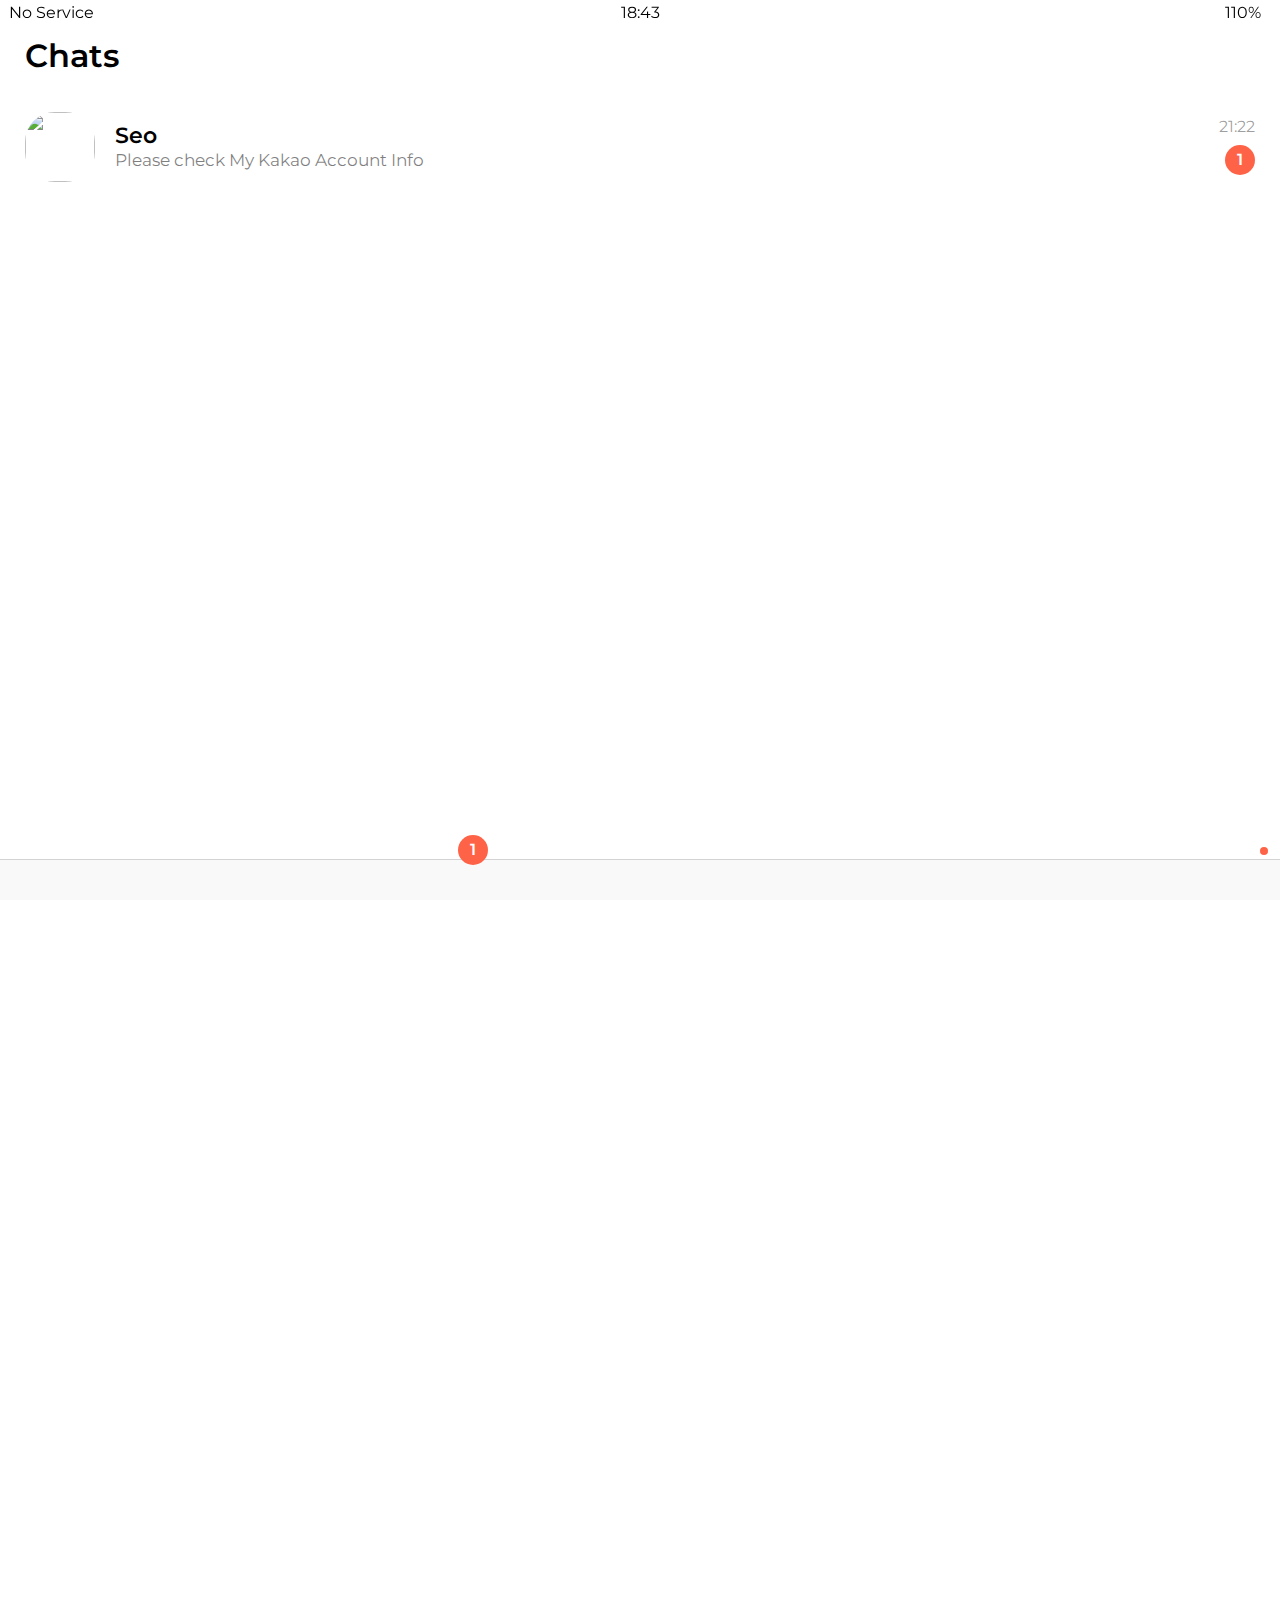
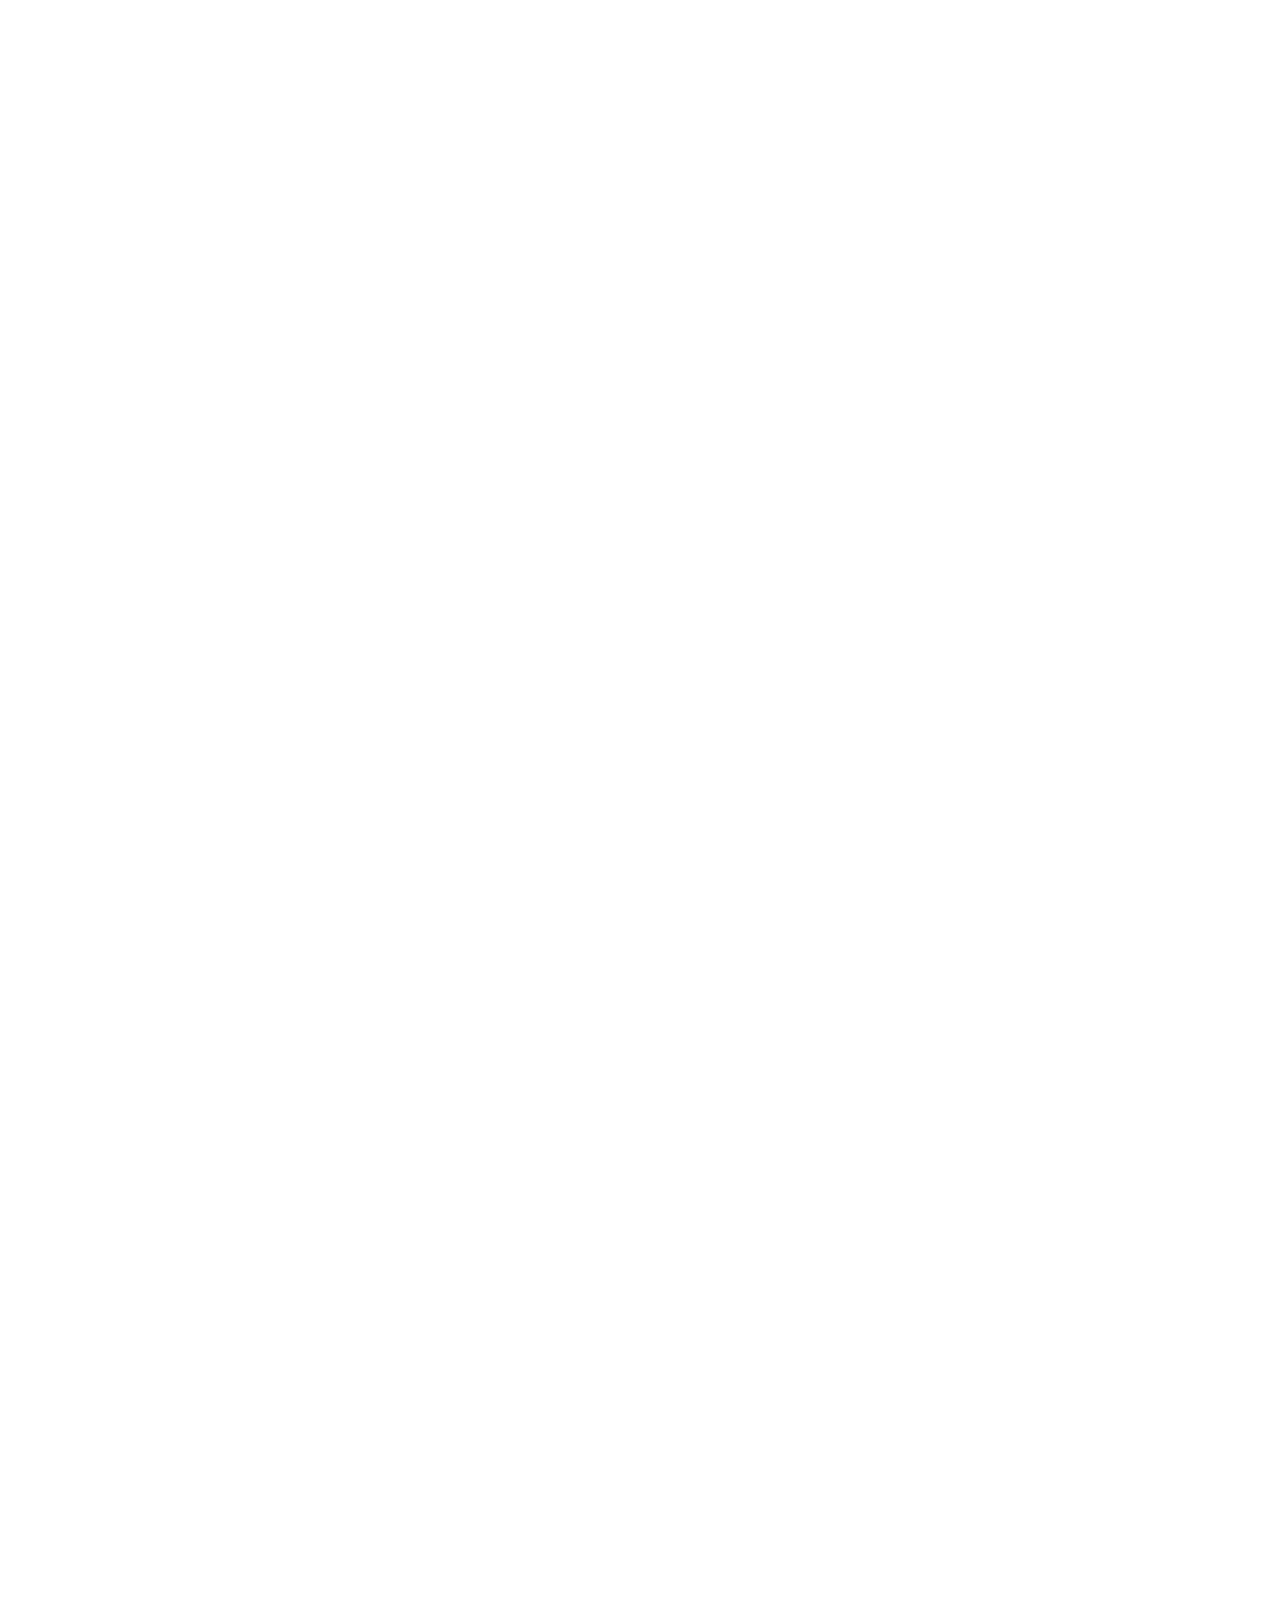
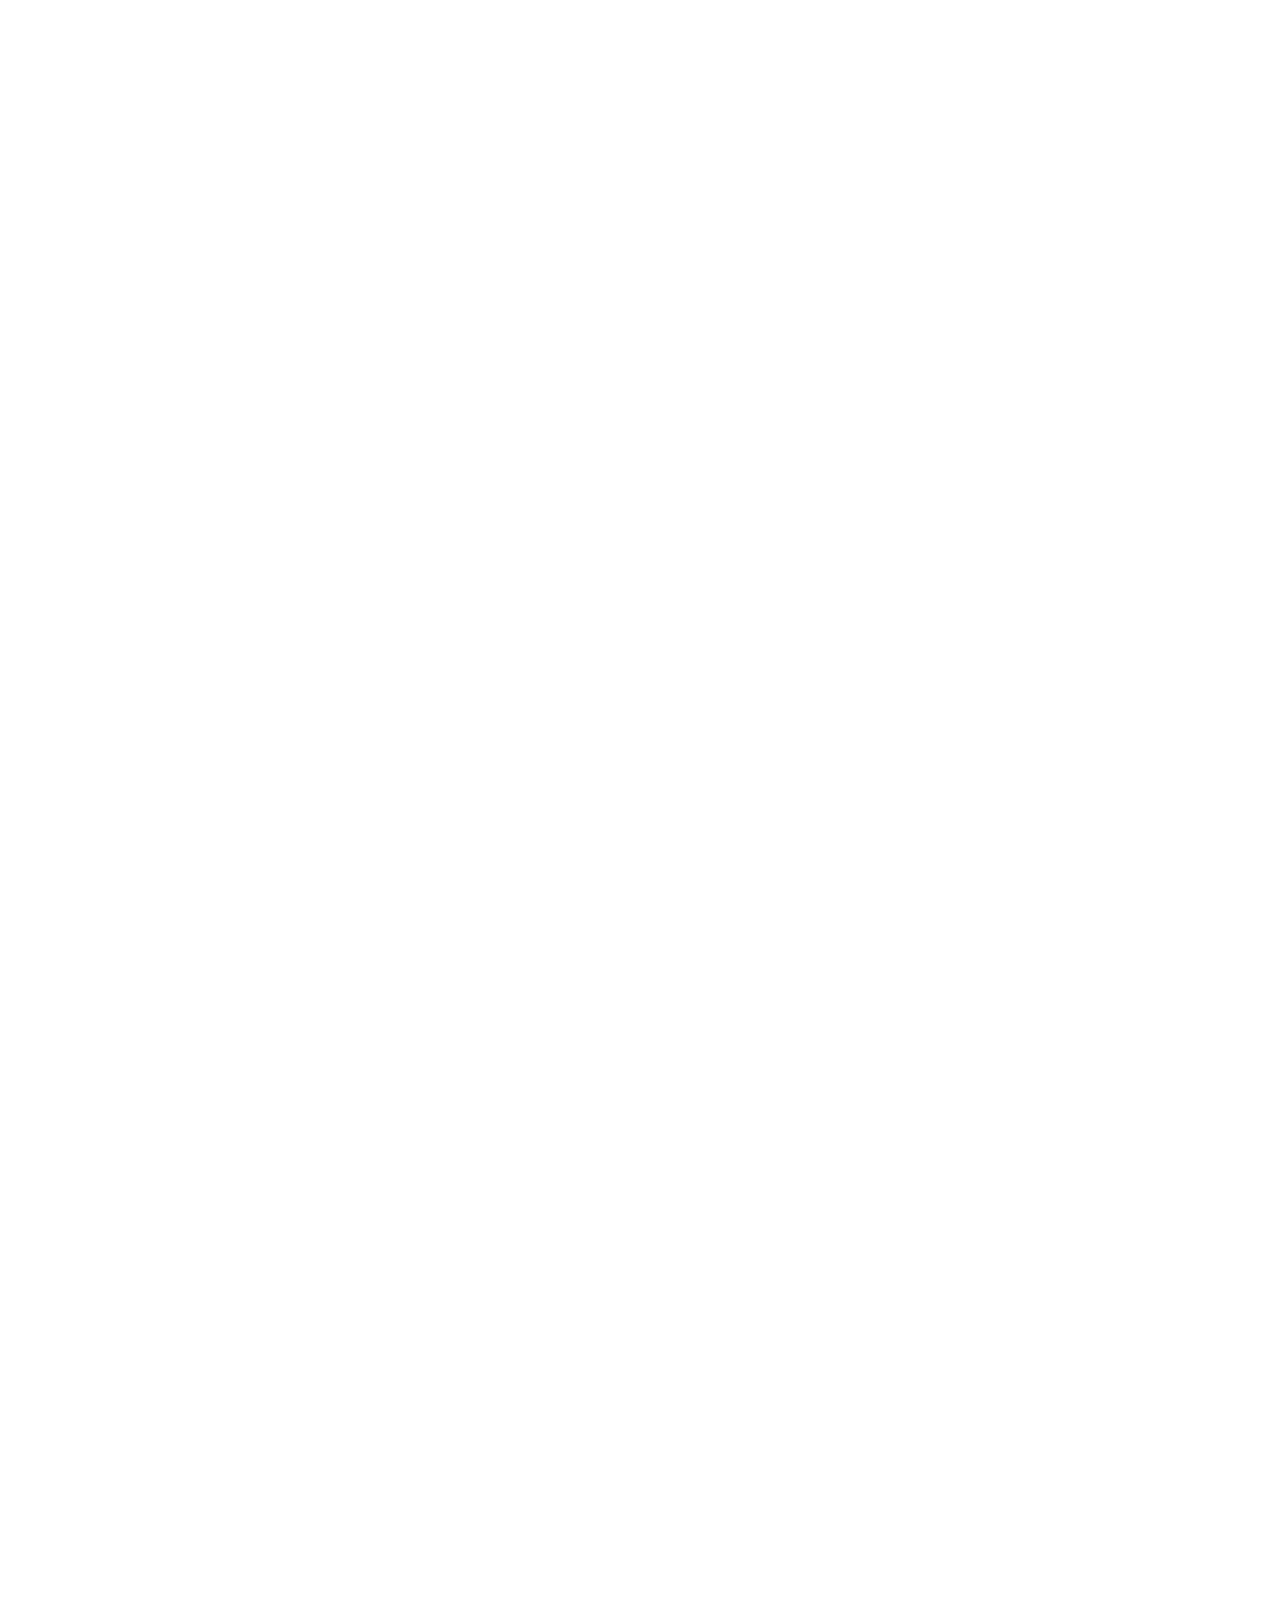
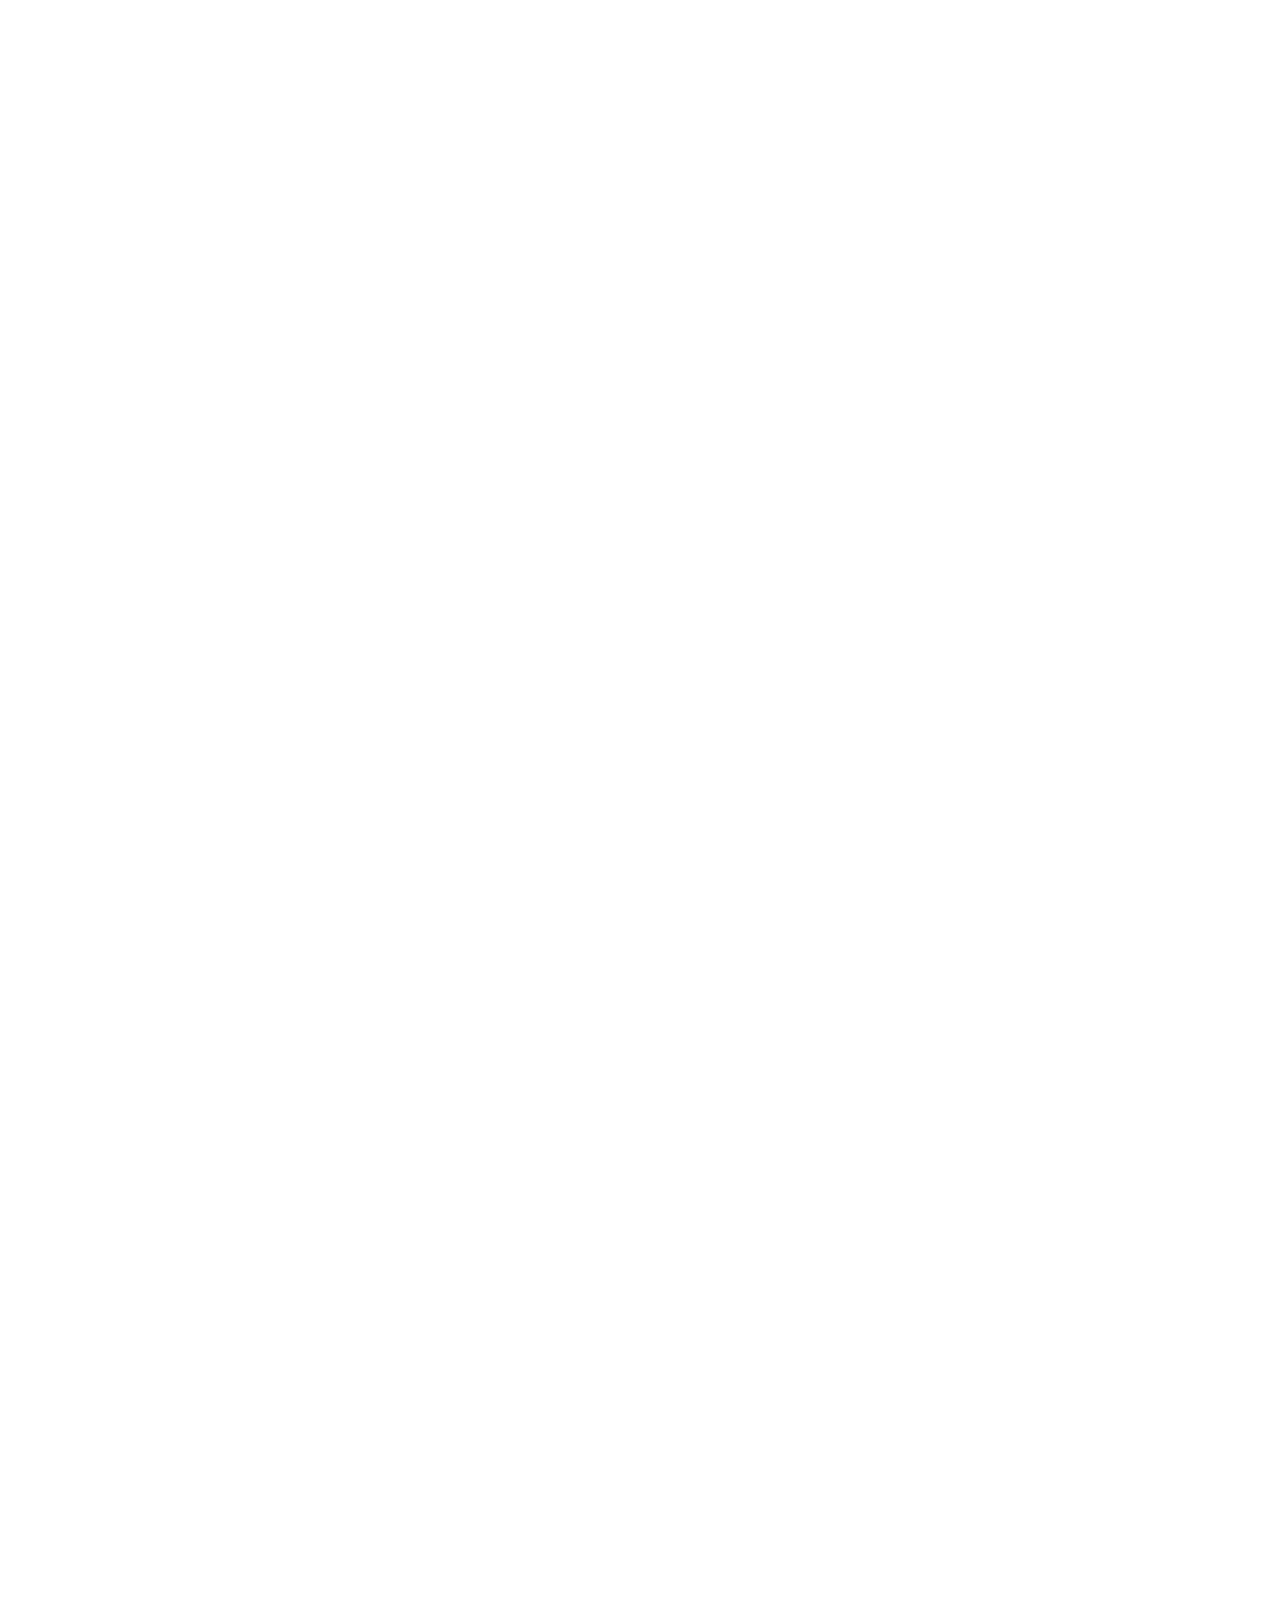
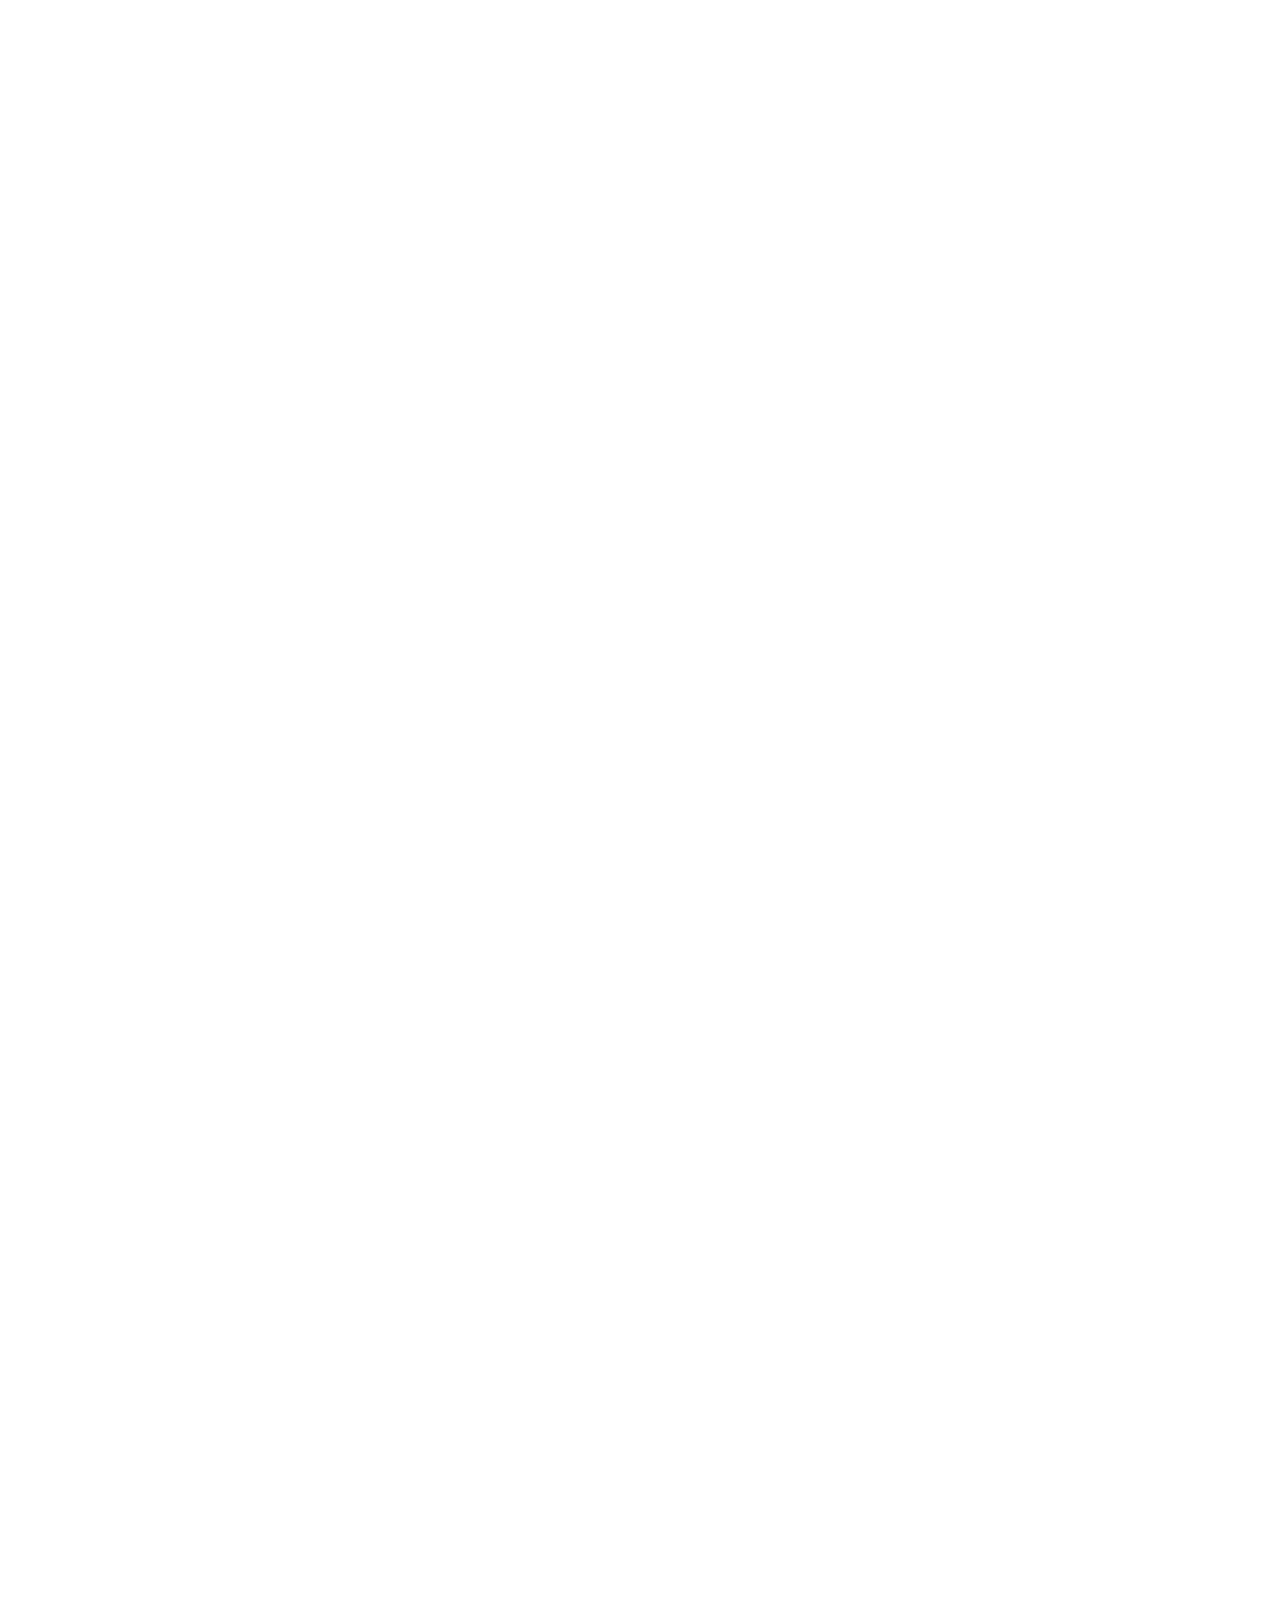
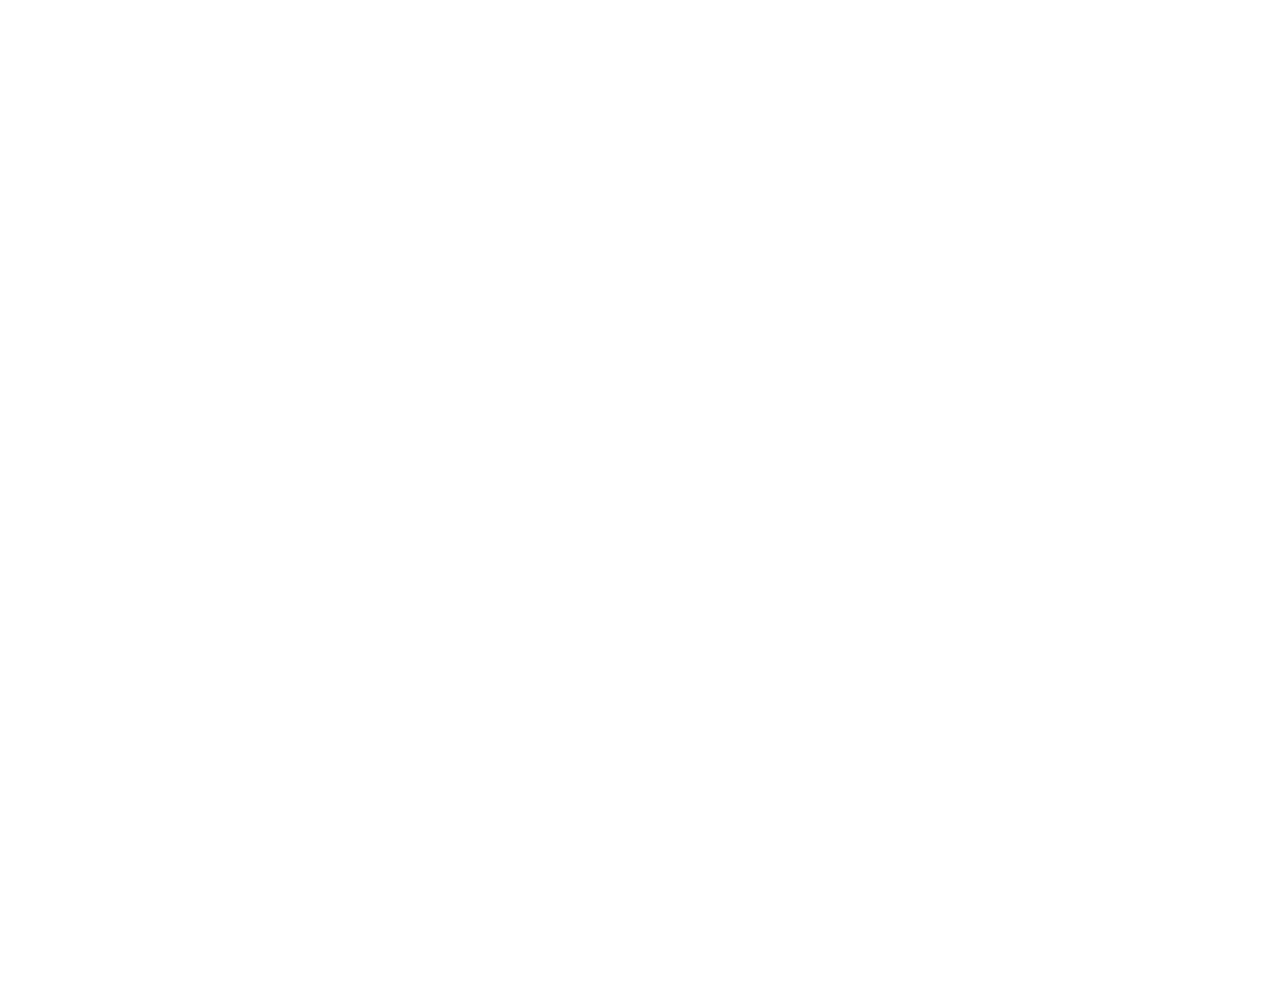
==== chats.html @ 7a630ed5 "Add chats.html" ====
<!DOCTYPE html>
<html lang="en">
  <head>
    <link rel="stylesheet" href="css/style.css" />
    <meta charset="UTF-8" />
    <meta http-equiv="X-UA-Compatible" content="IE=edge" />
    <meta name="viewport" content="width=device-width, initial-scale=1.0" />
    <title>Chats - Kakao Clone</title>
  </head>
  <body>
    <div class="status-bar">
      <div class="status-bar__column">
        <span>No Service</span>
        <!-- Wifi Icon -->
        <i class="fas fa-wifi"></i>
      </div>
      <div class="status-bar__column">
        <span>18:43</span>
      </div>
      <div class="status-bar__column">
        <span>110%</span>
        <!-- Battery Icon -->
        <i class="fas fa-battery-full"></i>
        <!-- Lightning Icon -->
        <i class="fas fa-bolt"></i>
      </div>
    </div>

    <header class="screen-header">
      <h1 class="screen-header__title">Chats</h1>
      <div class="screen-header__icons">
        <span><i class="fas fa-search fa-lg"></i></span>
        <span><i class="far fa-comment-dots fa-lg"></i></span>
        <span><i class="fas fa-music fa-lg"></i></span>
        <span><i class="fas fa-cog fa-lg"></i></span>
      </div>
    </header>

    <main class="main-screen">
      <div class="user-component">
        <div class="user-component__column">
          <img
            src="http://image.genie.co.kr/Y/IMAGE/IMG_ARTIST/042/493/664/42493664_1555391430593_1_600x600.JPG"
            class="user-component__avatar user-component__avatar"
          />
          <div class="user-component__text">
            <h4 class="user-component__title">Seo</h4>
            <h6 class="user-component__subtitle">
              Please check My Kakao Account Info
            </h6>
          </div>
        </div>
        <div class="user-component__column">
          <span class="user-component__time">21:22</span>
          <div class="badge">1</div>
        </div>
      </div>
    </main>

    <nav class="nav">
      <ul class="nav__list">
        <li class="nav__btn">
          <a class="nav__link" href="friends.html"
            ><i class="far fa-user fa-2x"></i
          ></a>
        </li>
        <li class="nav__btn">
          <a class="nav__link" href="chats.html">
            <span class="nav__notification badge">1</span>
            <i class="fas fa-comment fa-2x"></i>
          </a>
        </li>
        <li class="nav__btn">
          <a class="nav__link" href="find.html"
            ><i class="fas fa-search fa-2x"></i
          ></a>
        </li>
        <li class="nav__btn">
          <a class="nav__link" href="more.html">
            <span class="nav__notification--small"> </span>
            <i class="fas fa-ellipsis-h fa-2x"></i
          ></a>
        </li>
      </ul>
    </nav>

    <script
      src="https://kit.fontawesome.com/6478f529f2.js"
      crossorigin="anonymous"
    ></script>
  </body>
</html>
---- css/style.css ----
@import url("https://fonts.googleapis.com/css2?family=Montserrat:wght@300&display=swap");
@import "reset.css";
@import "variables.css";

/* Conponents */
@import "components/status-bar.css";
@import "components/nav-bar.css";
@import "components/screen-header.css";
@import "components/user-component.css";
@import "components/badge.css";

/* Screens */
@import "screens/login.css";
@import "screens/friends.css";

body {
  color: 2363ee;
  font-family: "Montserrat", sans-serif;
  height: 1000vh;
}

.main-screen {
  padding: 0px var(--horizontal-space);
}
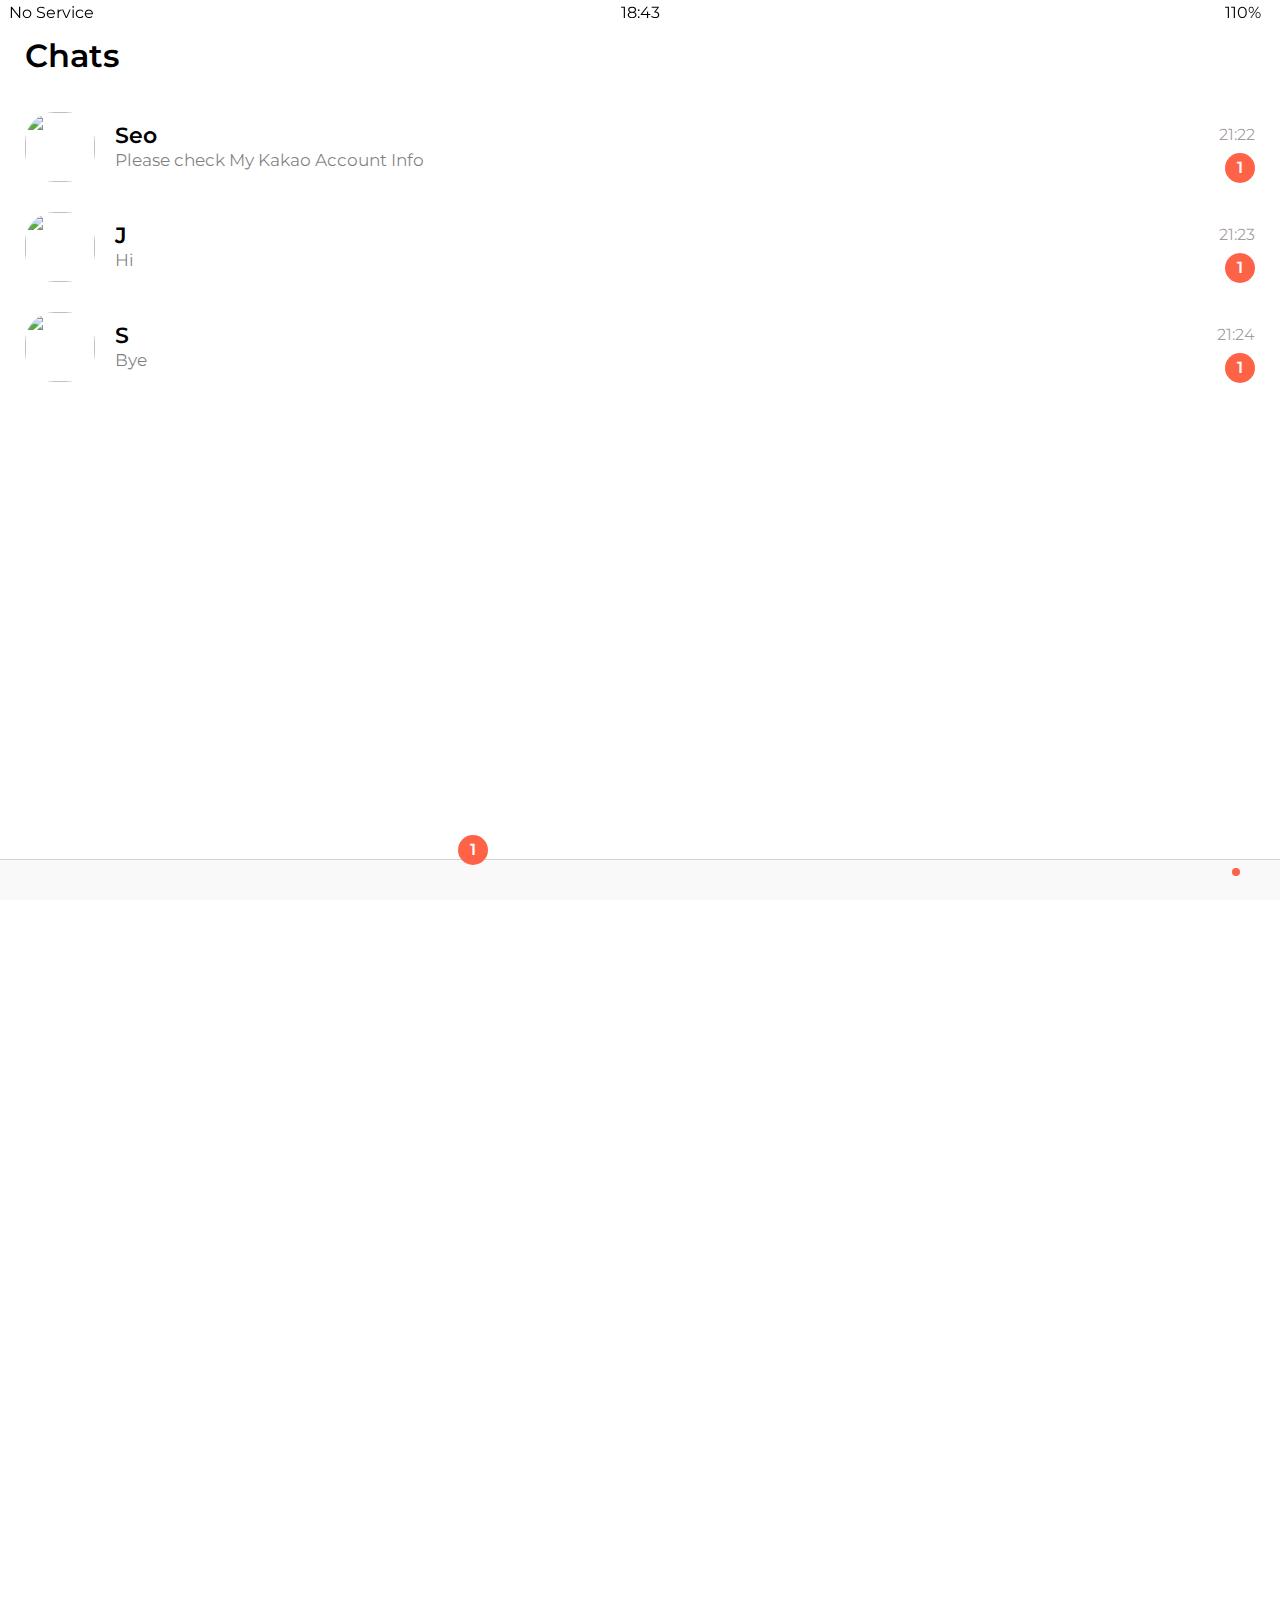
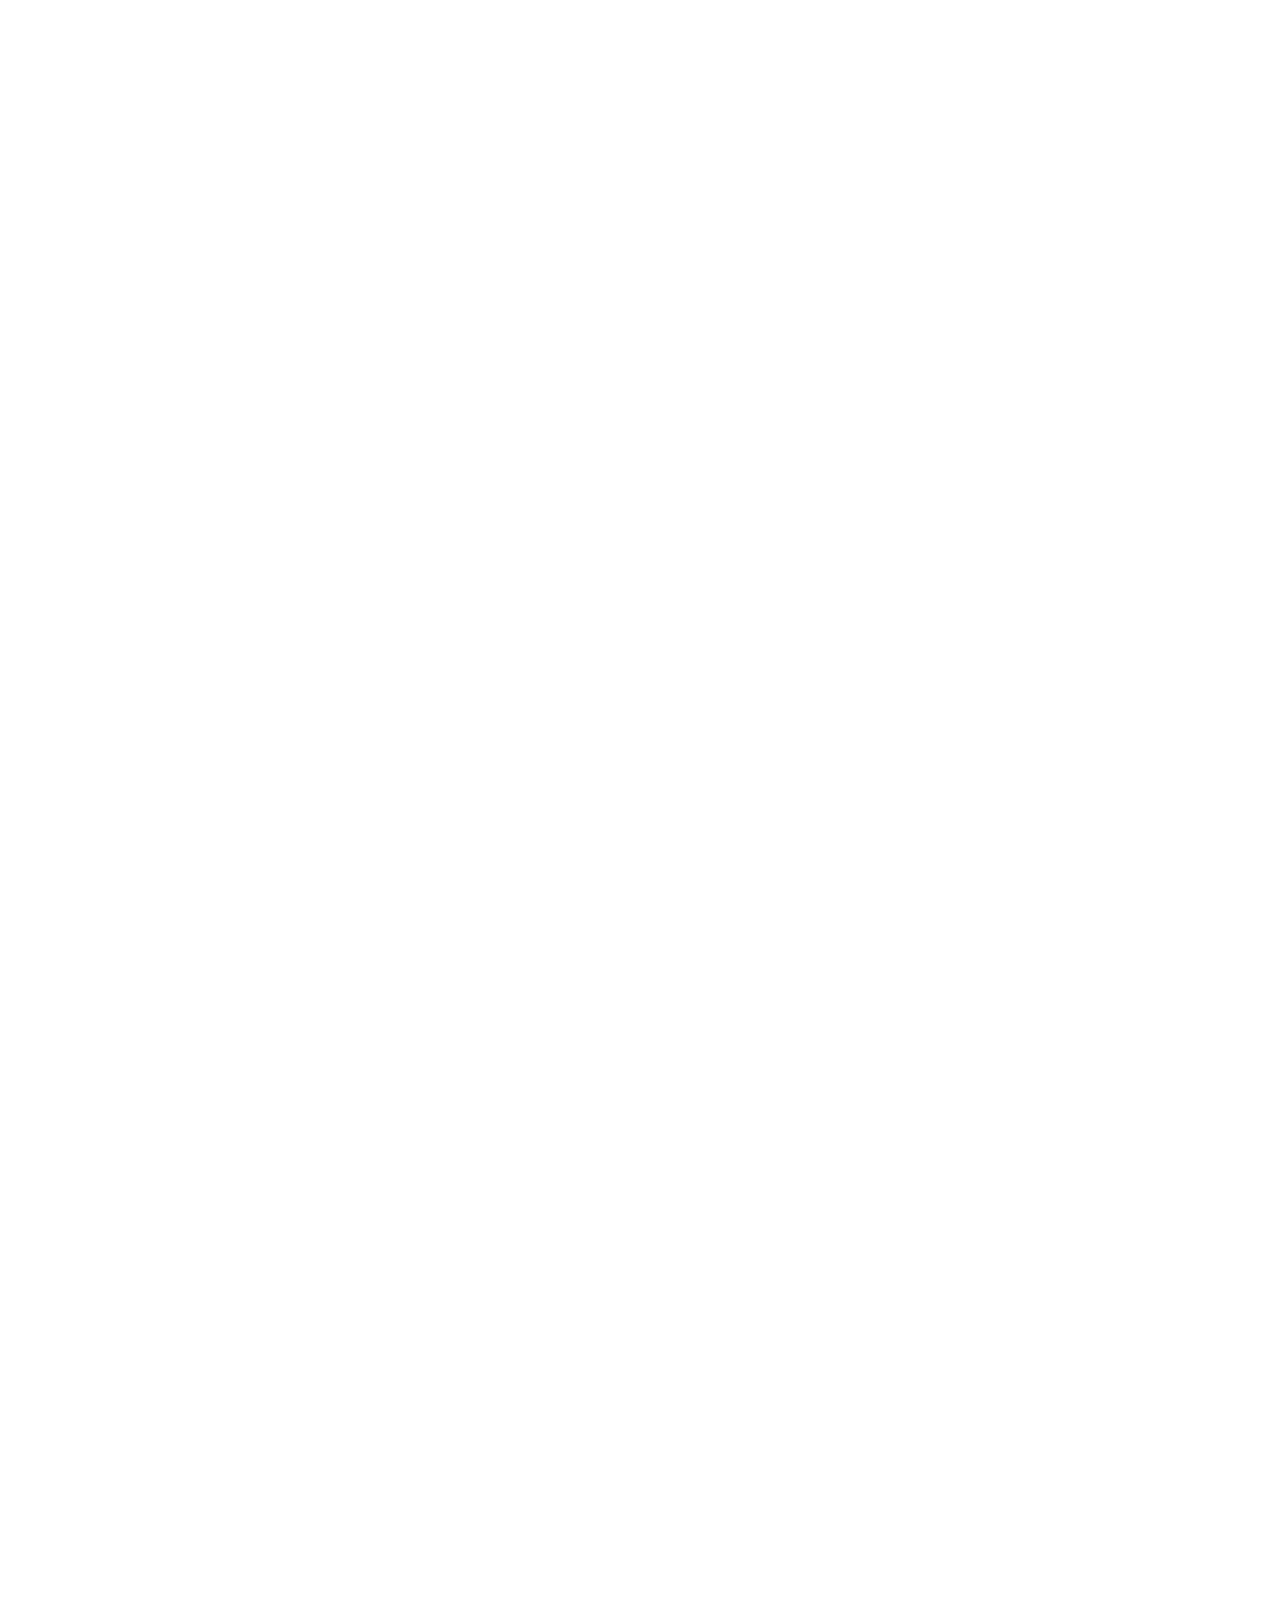
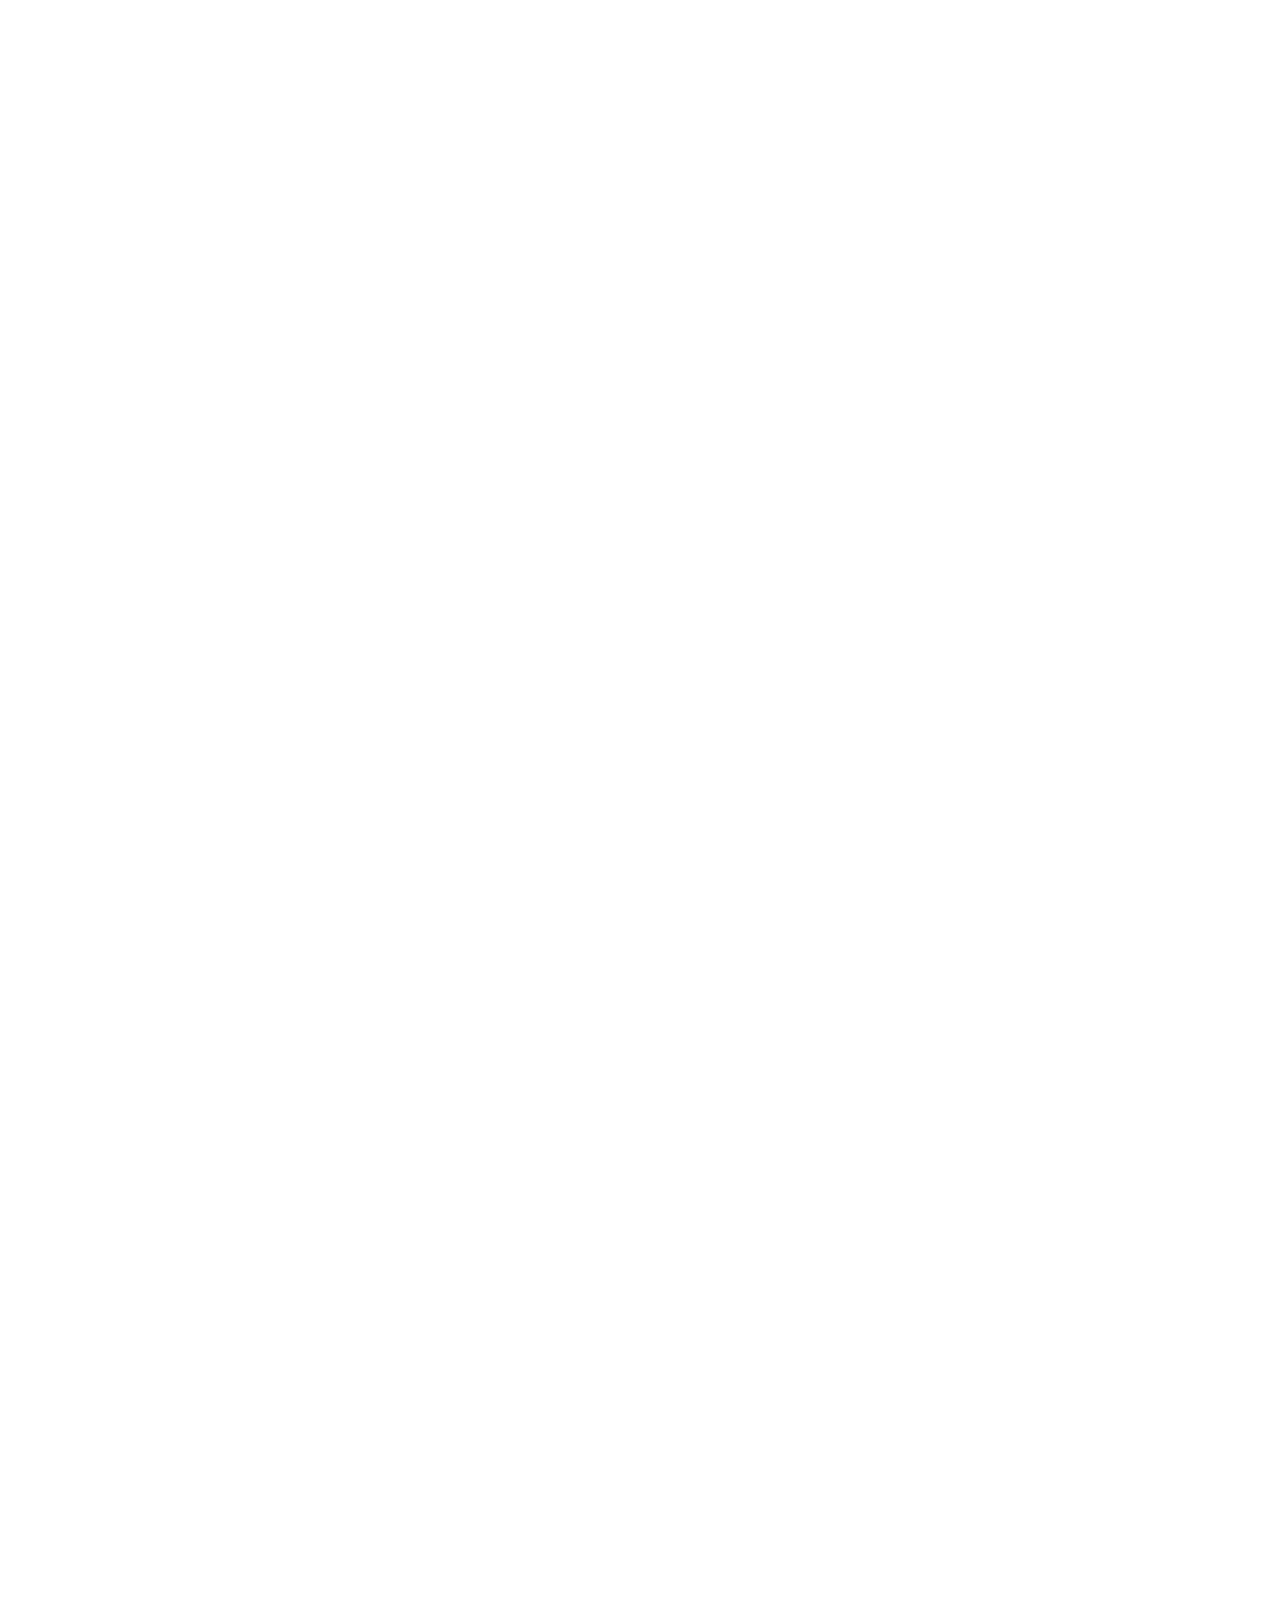
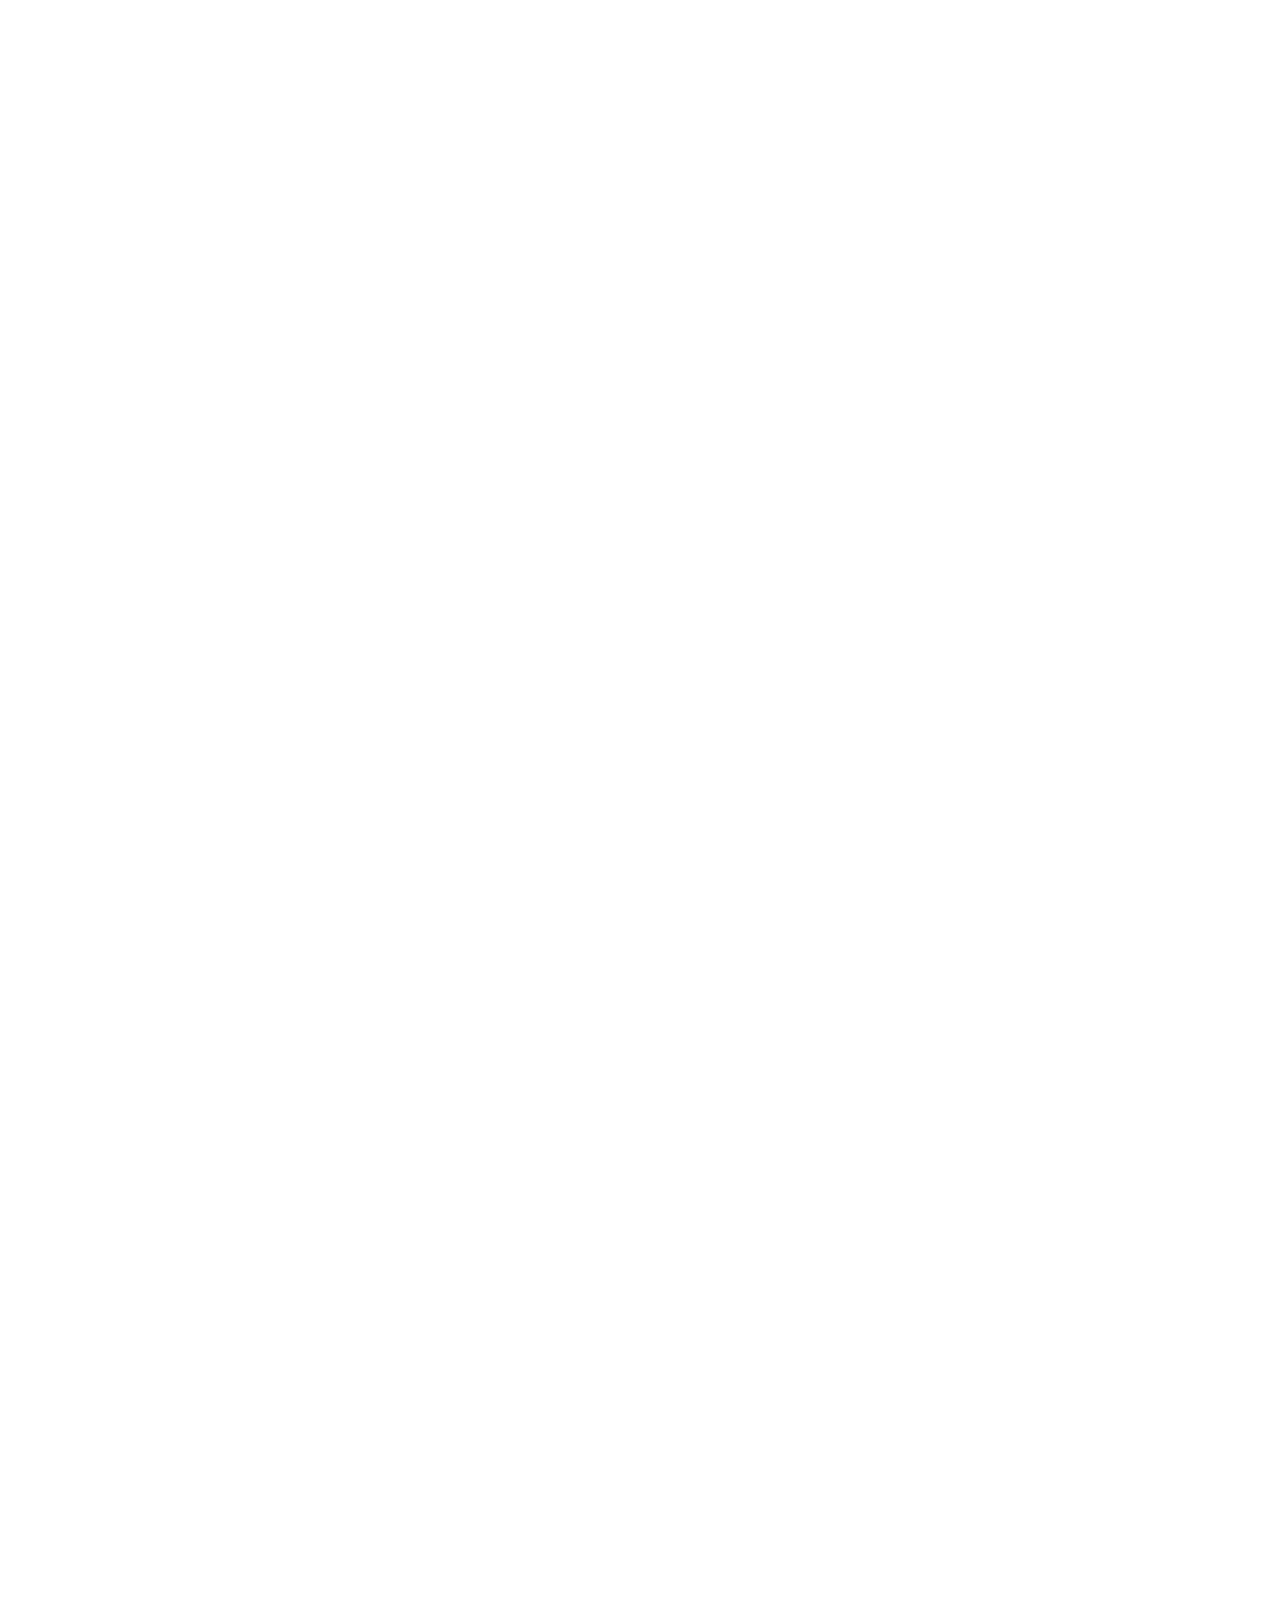
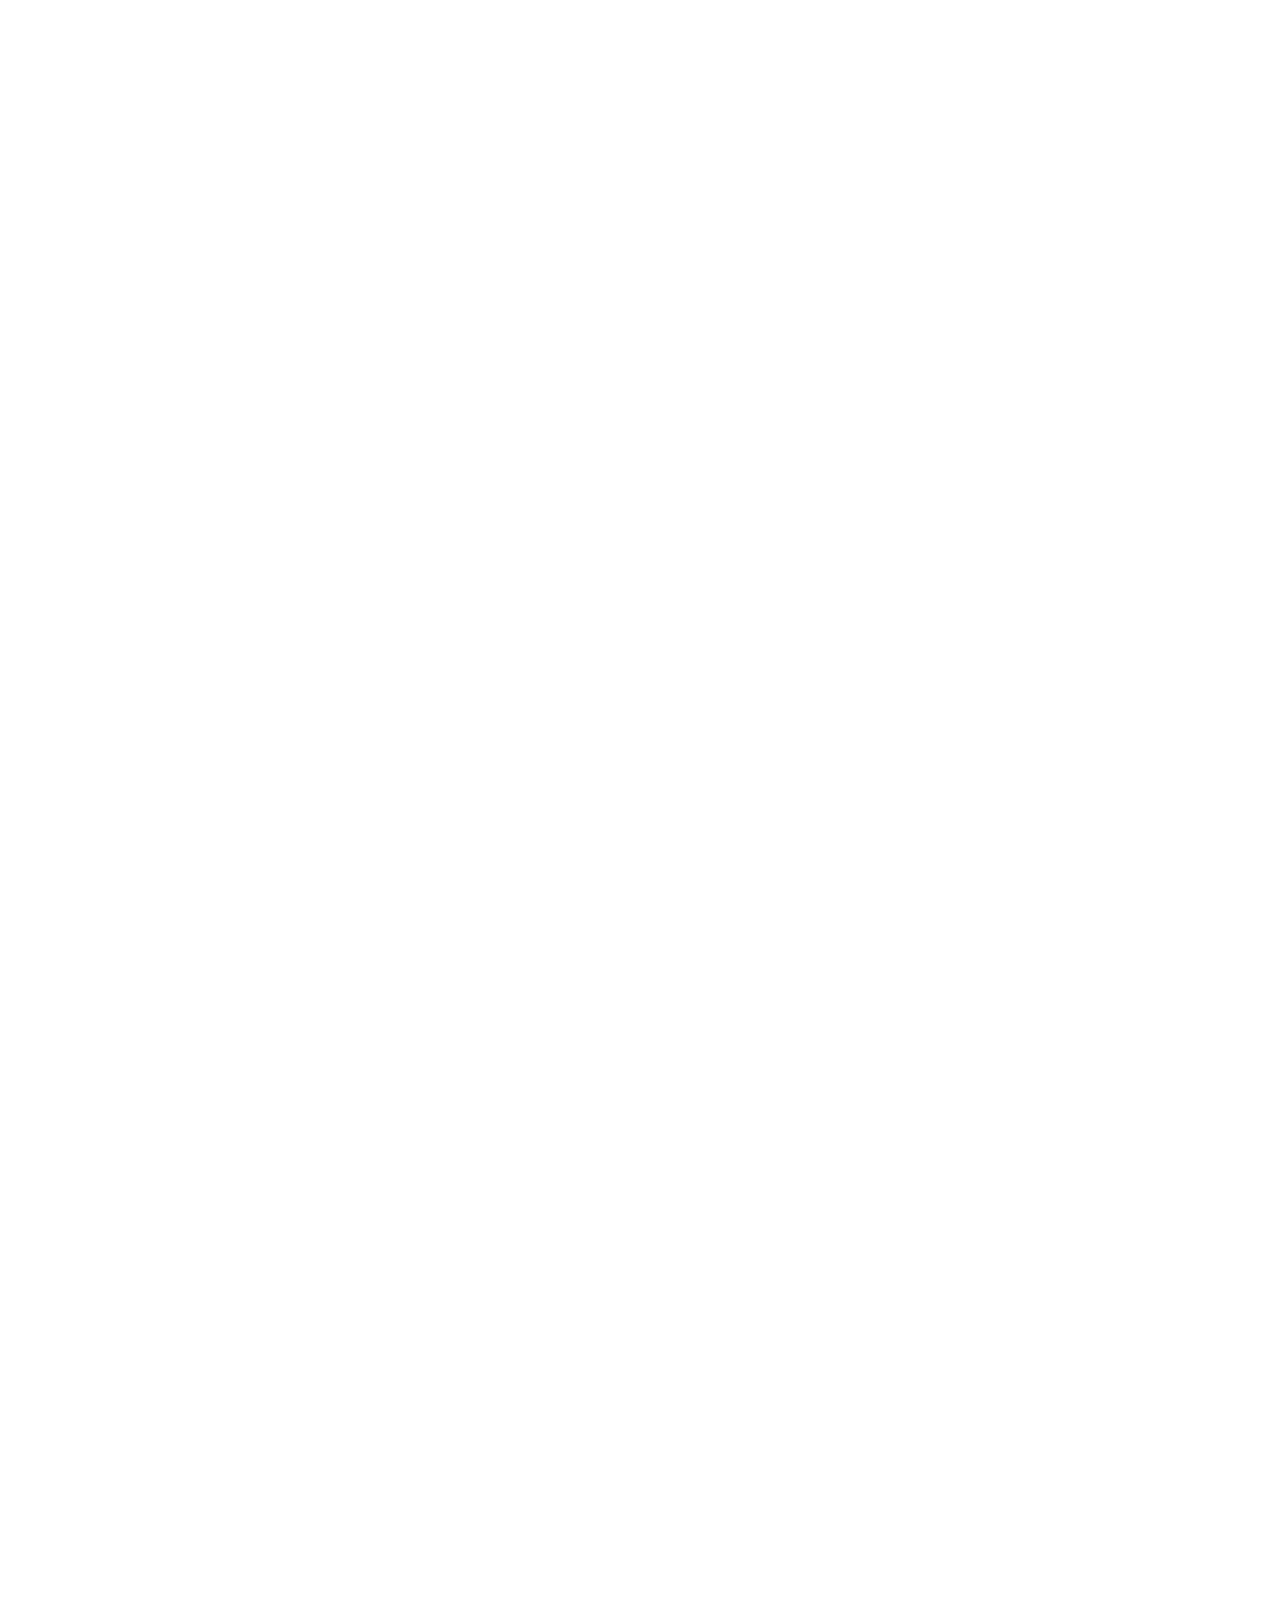
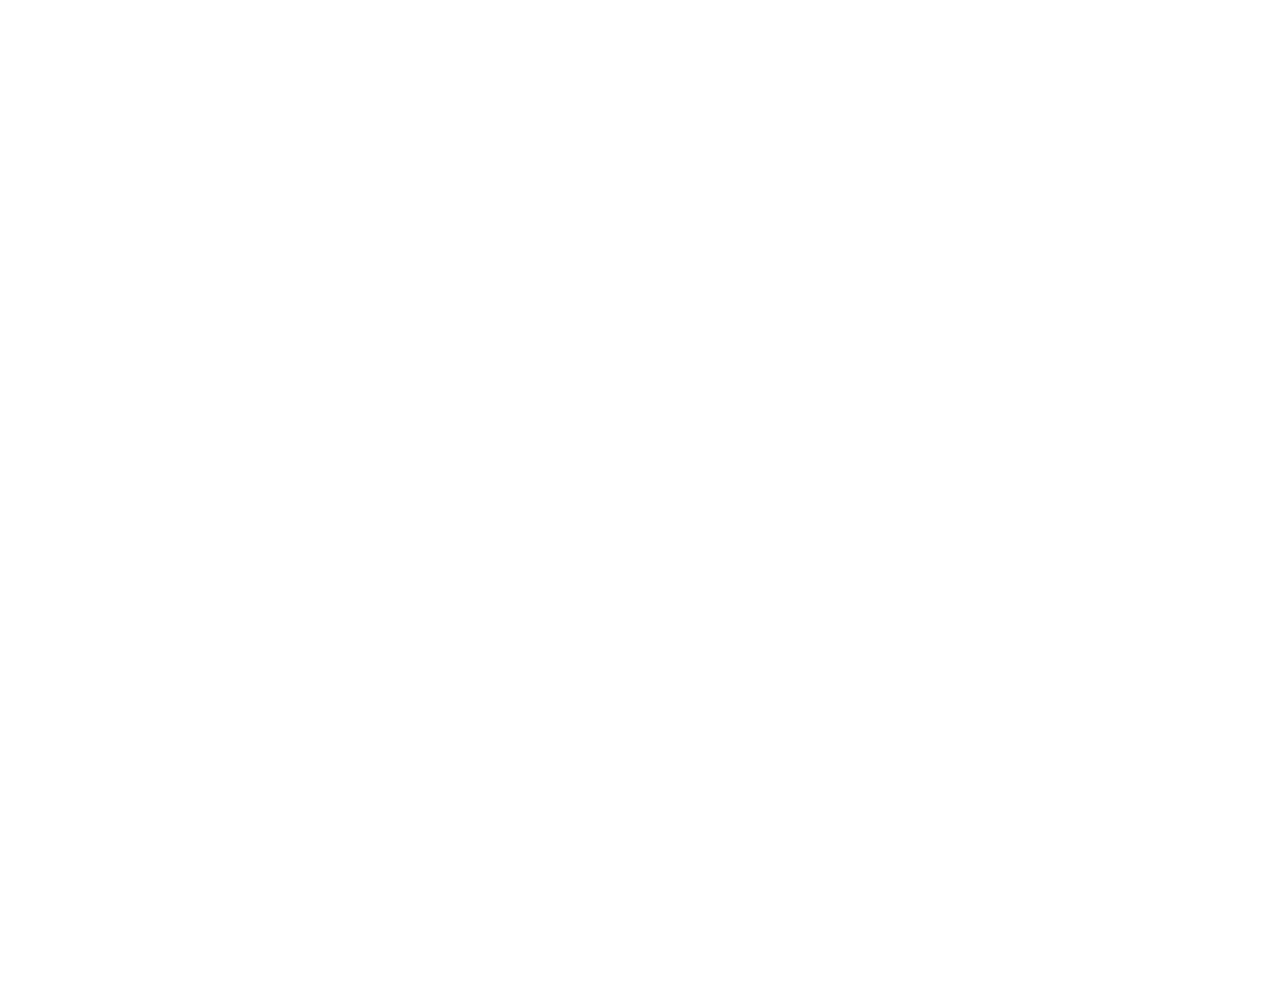
==== commit 713284cc: "Add find.html" ====
--- a/chats.html
+++ b/chats.html
@@ -11,7 +11,6 @@
     <div class="status-bar">
       <div class="status-bar__column">
         <span>No Service</span>
-        <!-- Wifi Icon -->
         <i class="fas fa-wifi"></i>
       </div>
       <div class="status-bar__column">
@@ -19,9 +18,7 @@
       </div>
       <div class="status-bar__column">
         <span>110%</span>
-        <!-- Battery Icon -->
         <i class="fas fa-battery-full"></i>
-        <!-- Lightning Icon -->
         <i class="fas fa-bolt"></i>
       </div>
     </div>
@@ -55,6 +52,40 @@
           <div class="badge">1</div>
         </div>
       </div>
+
+      <div class="user-component">
+        <div class="user-component__column">
+          <img
+            src="http://image.genie.co.kr/Y/IMAGE/IMG_ARTIST/042/493/664/42493664_1555391430593_1_600x600.JPG"
+            class="user-component__avatar user-component__avatar"
+          />
+          <div class="user-component__text">
+            <h4 class="user-component__title">J</h4>
+            <h6 class="user-component__subtitle">Hi</h6>
+          </div>
+        </div>
+        <div class="user-component__column">
+          <span class="user-component__time">21:23</span>
+          <div class="badge">1</div>
+        </div>
+      </div>
+
+      <div class="user-component">
+        <div class="user-component__column">
+          <img
+            src="http://image.genie.co.kr/Y/IMAGE/IMG_ARTIST/042/493/664/42493664_1555391430593_1_600x600.JPG"
+            class="user-component__avatar user-component__avatar"
+          />
+          <div class="user-component__text">
+            <h4 class="user-component__title">S</h4>
+            <h6 class="user-component__subtitle">Bye</h6>
+          </div>
+        </div>
+        <div class="user-component__column">
+          <span class="user-component__time">21:24</span>
+          <div class="badge">1</div>
+        </div>
+      </div>
     </main>
 
     <nav class="nav">
@@ -77,9 +108,9 @@
         </li>
         <li class="nav__btn">
           <a class="nav__link" href="more.html">
-            <span class="nav__notification--small"> </span>
-            <i class="fas fa-ellipsis-h fa-2x"></i
-          ></a>
+            <i class="fas fa-ellipsis-h fa-2x"></i>
+            <span class="point"> </span>
+          </a>
         </li>
       </ul>
     </nav>
--- a/css/style.css
+++ b/css/style.css
@@ -8,10 +8,12 @@
 @import "components/screen-header.css";
 @import "components/user-component.css";
 @import "components/badge.css";
+@import "components/point.css";
 
 /* Screens */
 @import "screens/login.css";
 @import "screens/friends.css";
+@import "screens/find.css";
 
 body {
   color: 2363ee;
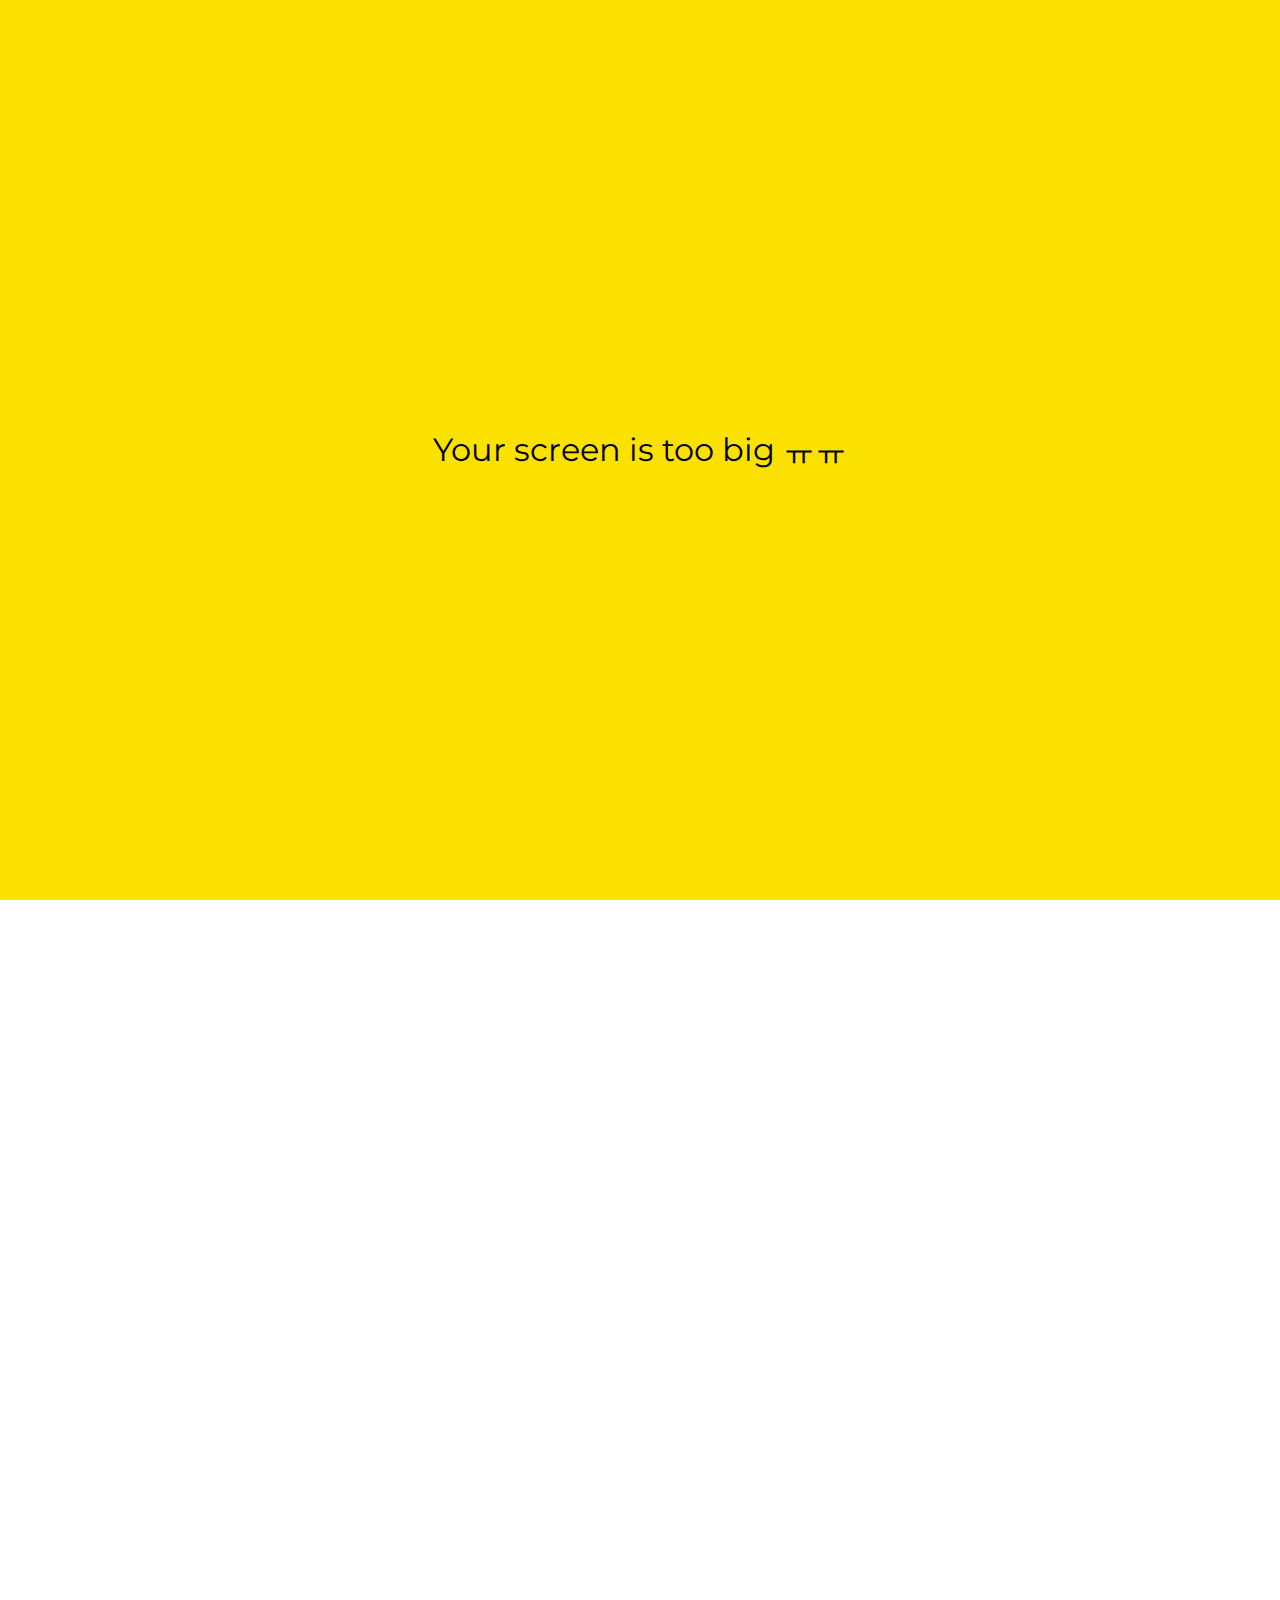
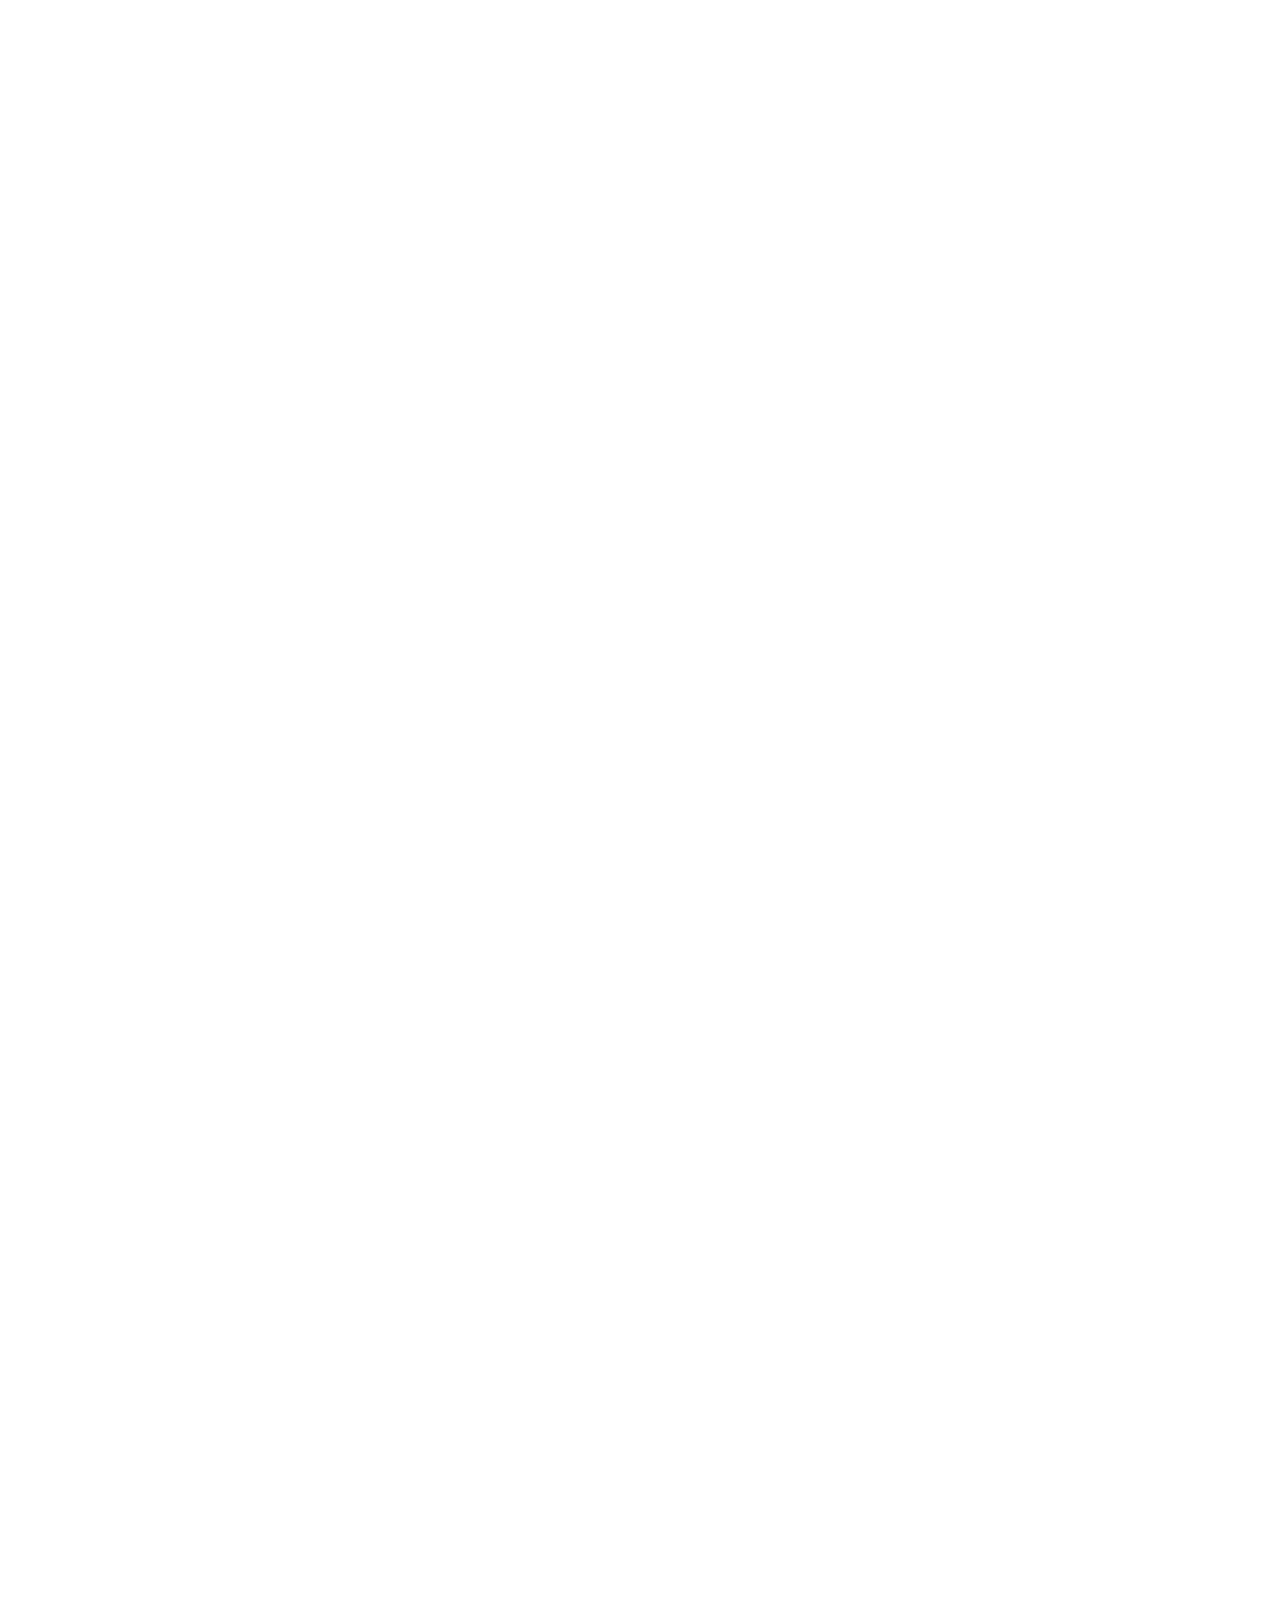
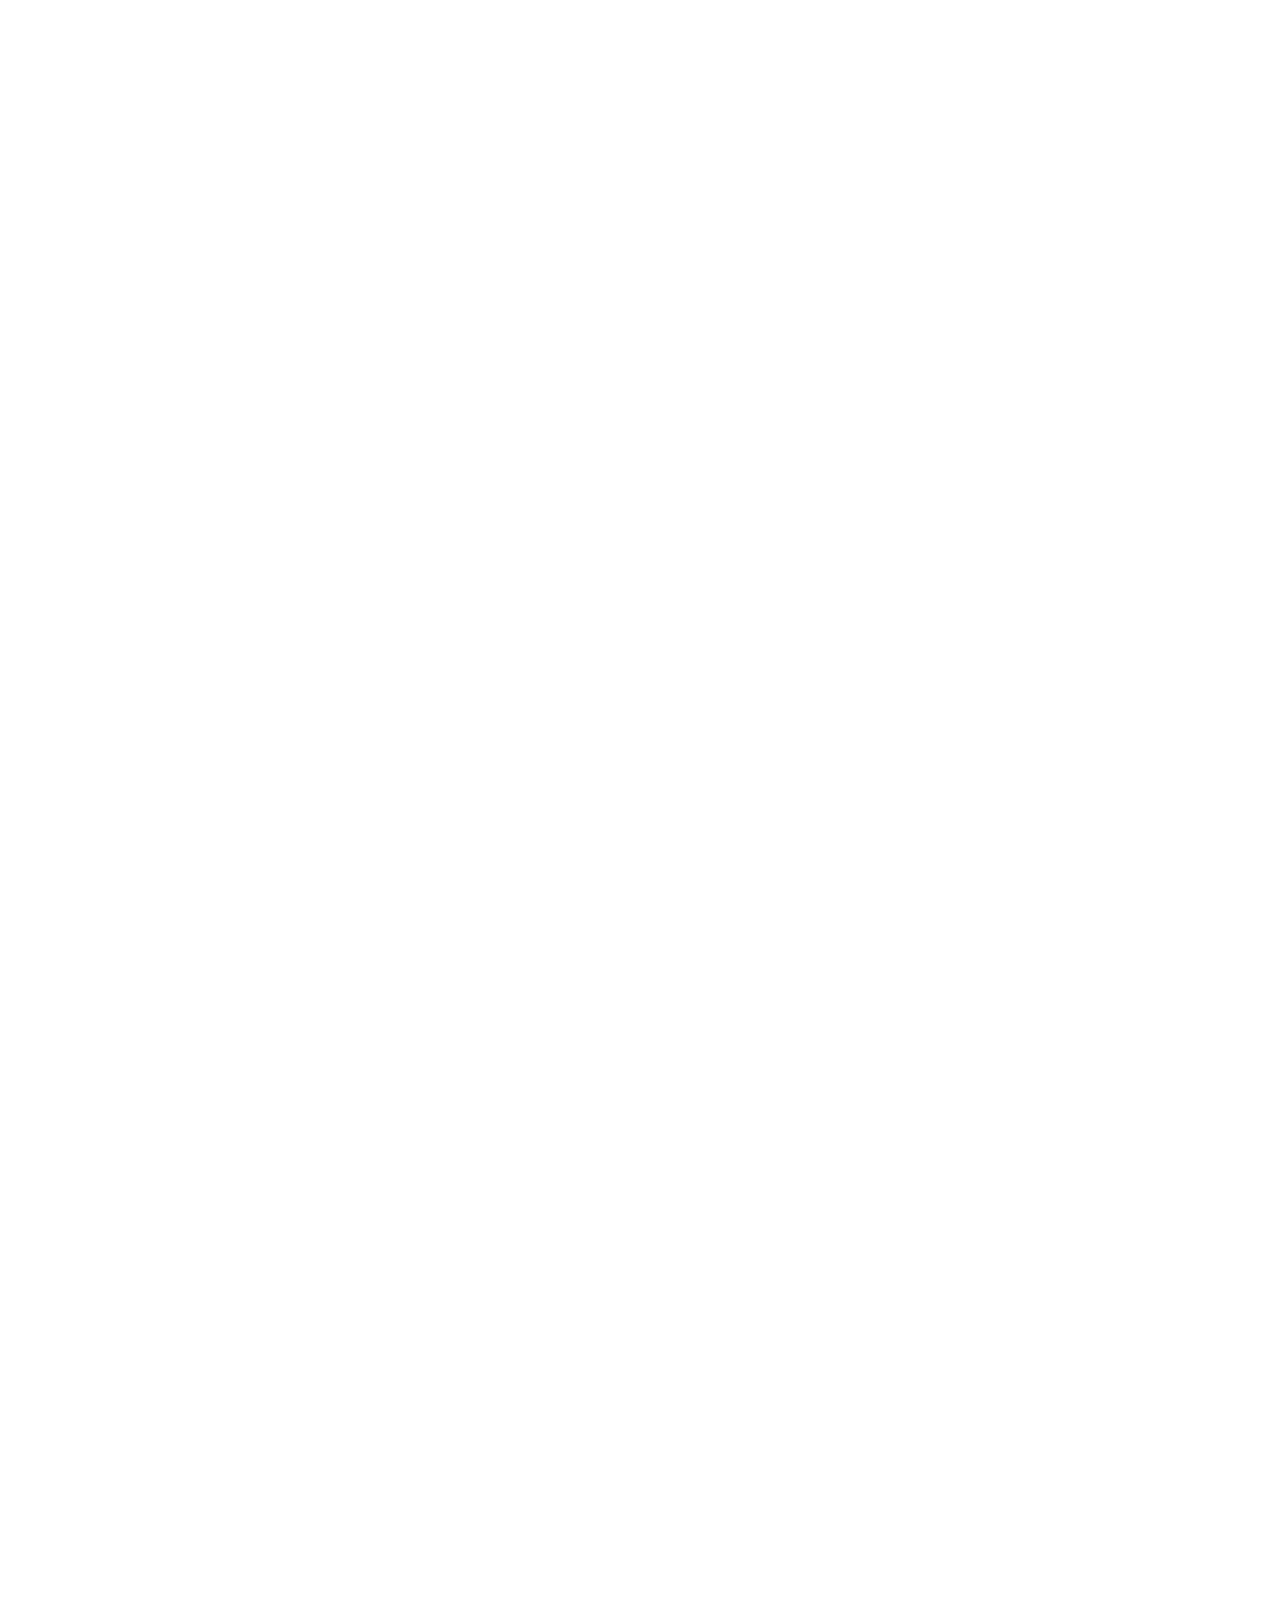
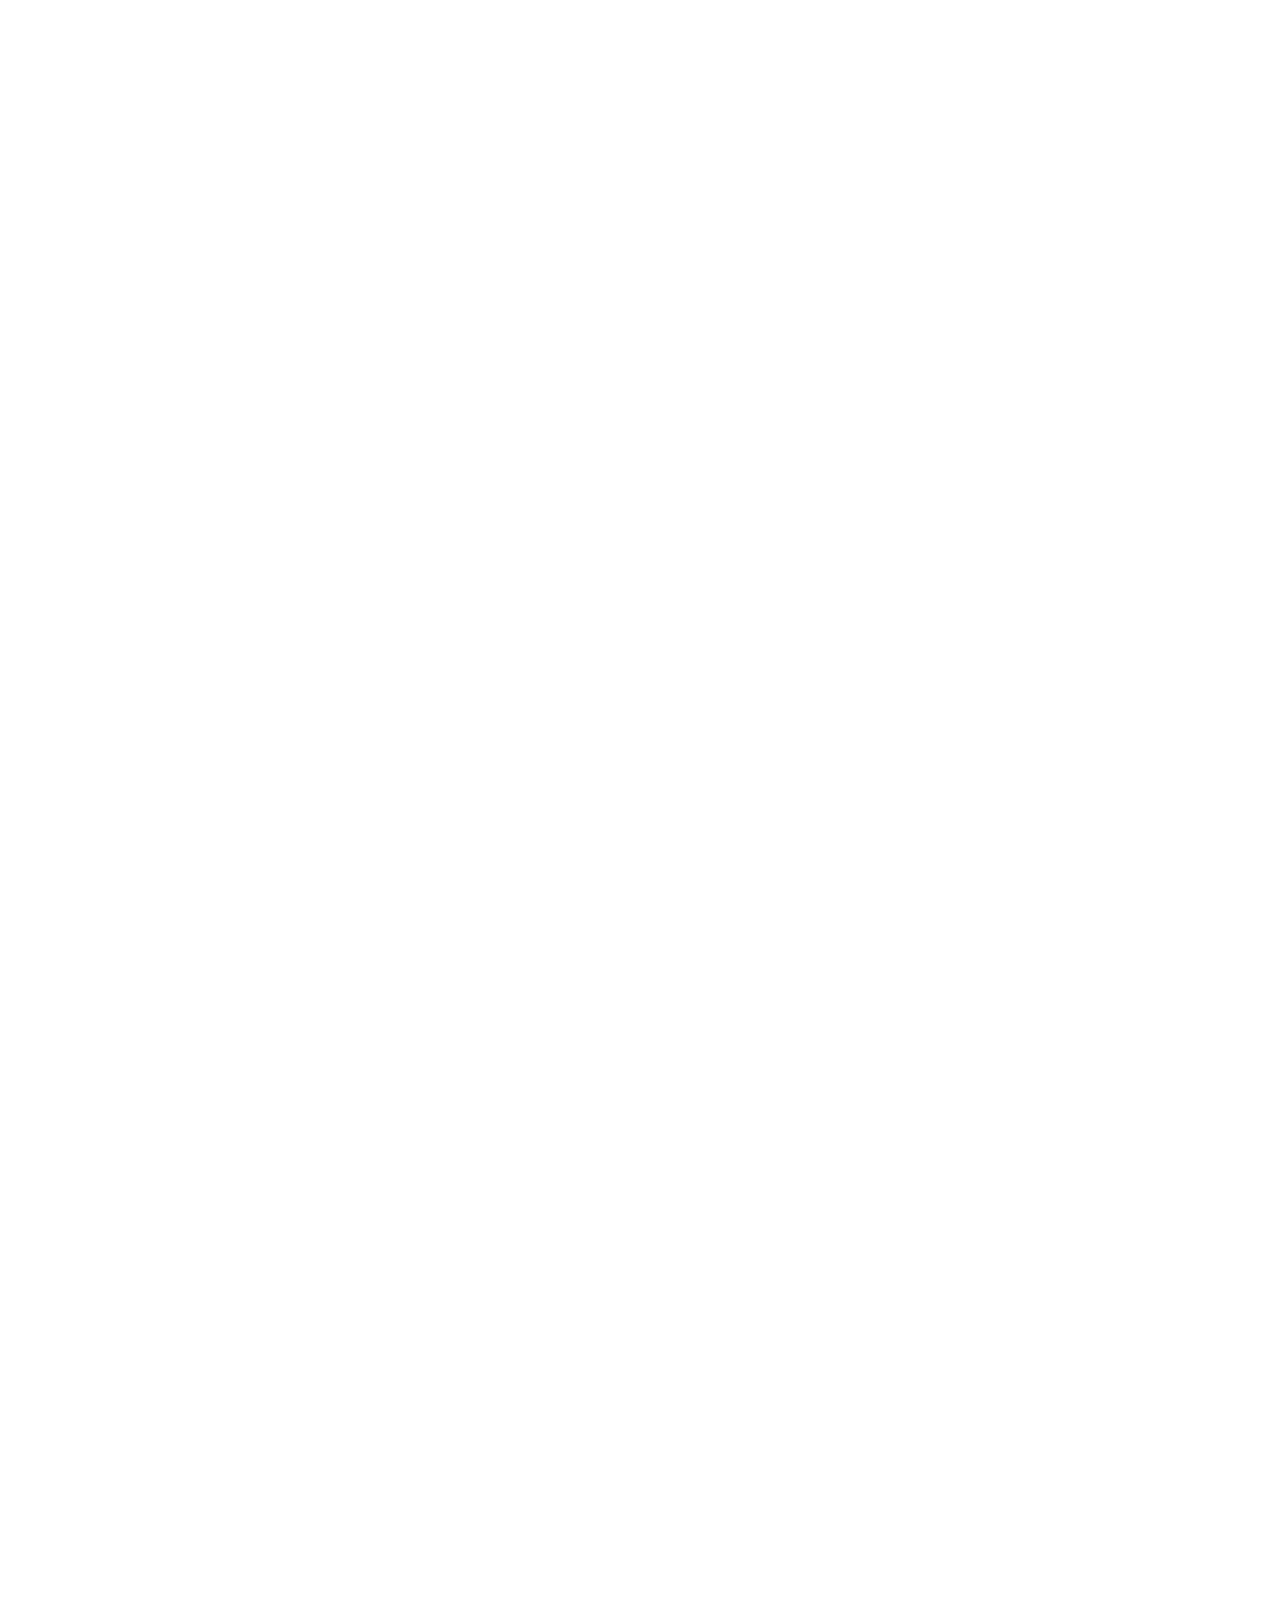
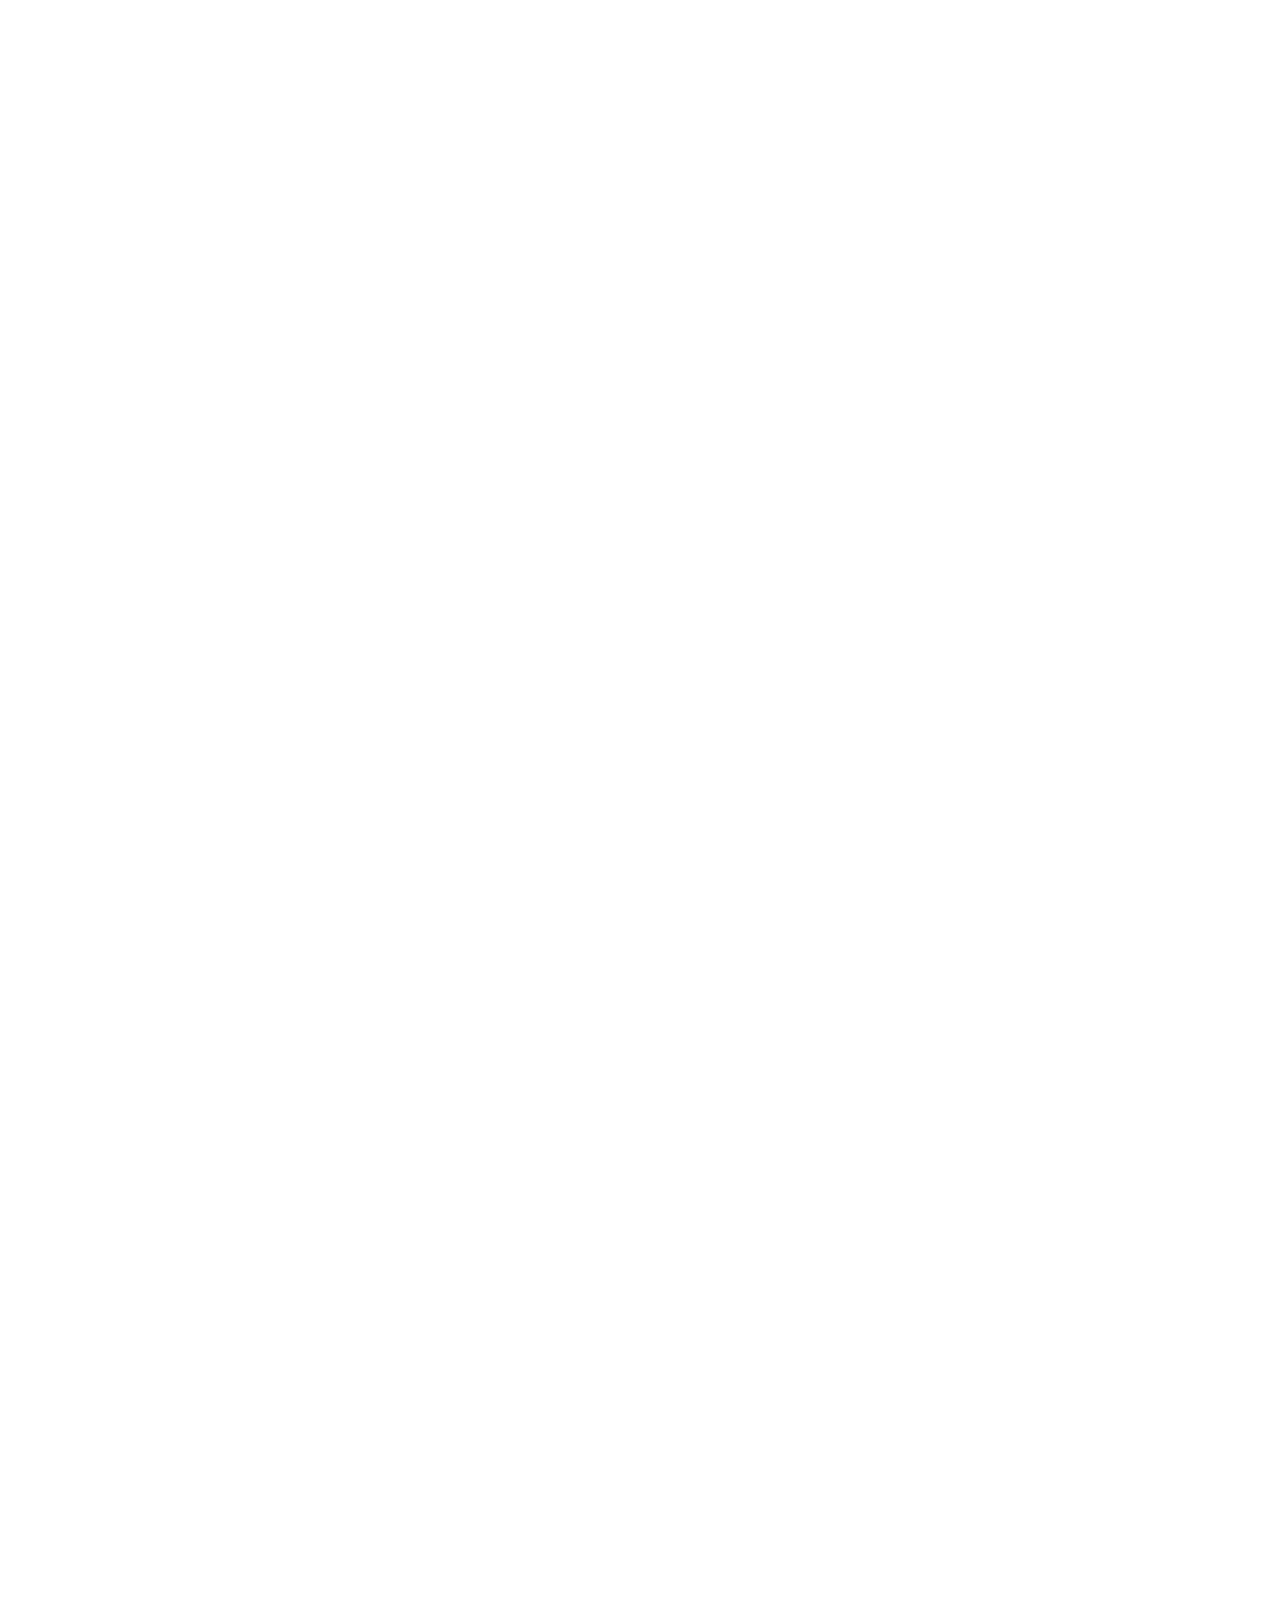
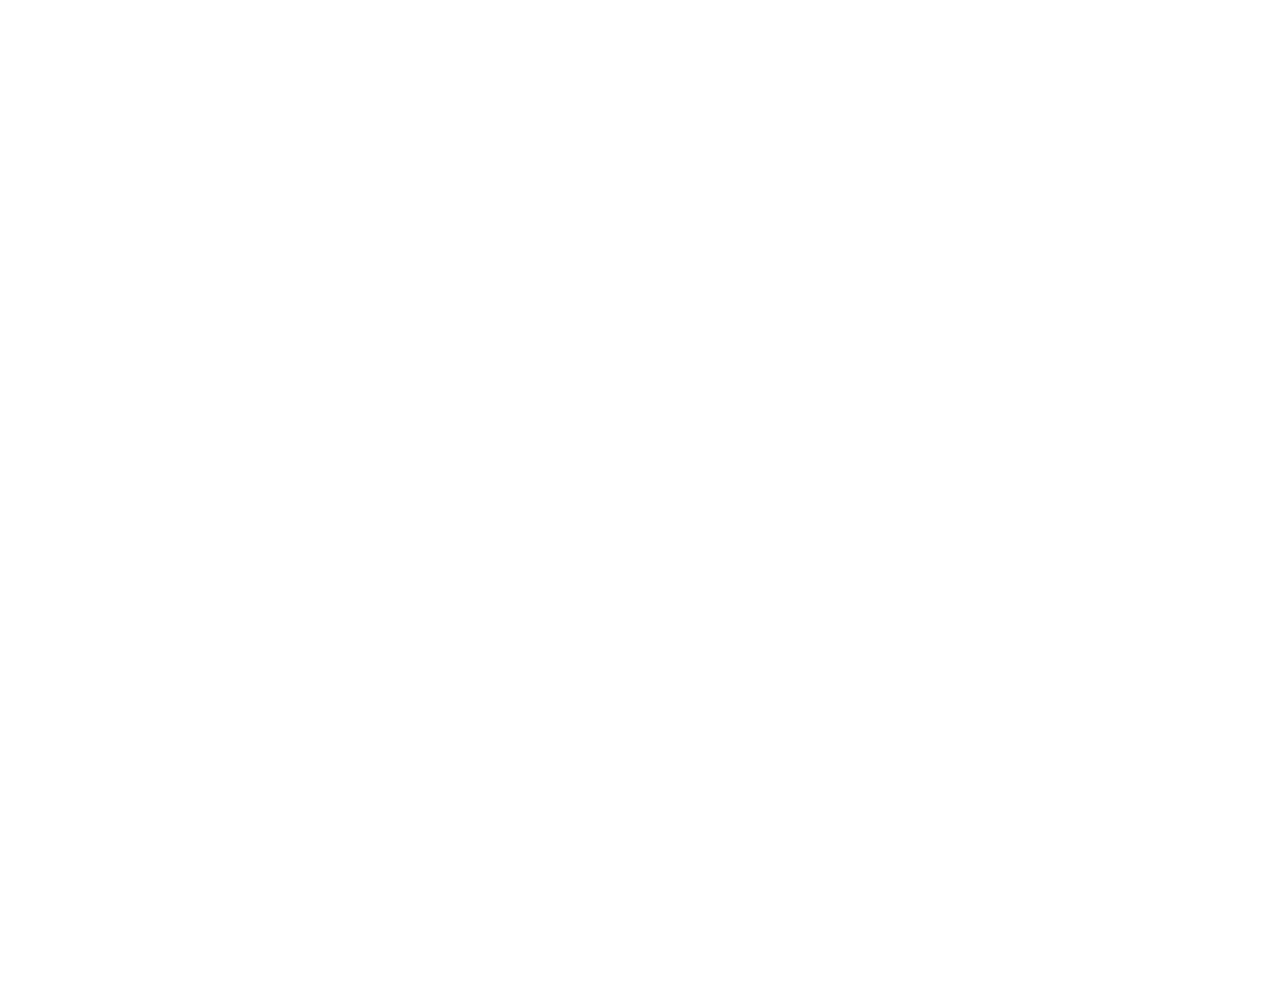
==== commit a0cef9dc: "Add setting.html, chat.html" ====
--- a/chats.html
+++ b/chats.html
@@ -34,58 +34,60 @@
     </header>
 
     <main class="main-screen">
-      <div class="user-component">
-        <div class="user-component__column">
-          <img
-            src="http://image.genie.co.kr/Y/IMAGE/IMG_ARTIST/042/493/664/42493664_1555391430593_1_600x600.JPG"
-            class="user-component__avatar user-component__avatar"
-          />
-          <div class="user-component__text">
-            <h4 class="user-component__title">Seo</h4>
-            <h6 class="user-component__subtitle">
-              Please check My Kakao Account Info
-            </h6>
+      <a href="chat.html">
+        <div class="user-component">
+          <div class="user-component__column">
+            <img
+              src="http://image.genie.co.kr/Y/IMAGE/IMG_ARTIST/042/493/664/42493664_1555391430593_1_600x600.JPG"
+              class="user-component__avatar user-component__avatar"
+            />
+            <div class="user-component__text">
+              <h4 class="user-component__title">Seo</h4>
+              <h6 class="user-component__subtitle">
+                Please check My Kakao Account Info
+              </h6>
+            </div>
+          </div>
+          <div class="user-component__column">
+            <span class="user-component__time">21:22</span>
+            <div class="badge">1</div>
           </div>
         </div>
-        <div class="user-component__column">
-          <span class="user-component__time">21:22</span>
-          <div class="badge">1</div>
-        </div>
-      </div>
 
-      <div class="user-component">
-        <div class="user-component__column">
-          <img
-            src="http://image.genie.co.kr/Y/IMAGE/IMG_ARTIST/042/493/664/42493664_1555391430593_1_600x600.JPG"
-            class="user-component__avatar user-component__avatar"
-          />
-          <div class="user-component__text">
-            <h4 class="user-component__title">J</h4>
-            <h6 class="user-component__subtitle">Hi</h6>
+        <div class="user-component">
+          <div class="user-component__column">
+            <img
+              src="http://image.genie.co.kr/Y/IMAGE/IMG_ARTIST/042/493/664/42493664_1555391430593_1_600x600.JPG"
+              class="user-component__avatar user-component__avatar"
+            />
+            <div class="user-component__text">
+              <h4 class="user-component__title">J</h4>
+              <h6 class="user-component__subtitle">Hi</h6>
+            </div>
+          </div>
+          <div class="user-component__column">
+            <span class="user-component__time">21:23</span>
+            <div class="badge">1</div>
           </div>
         </div>
-        <div class="user-component__column">
-          <span class="user-component__time">21:23</span>
-          <div class="badge">1</div>
-        </div>
-      </div>
 
-      <div class="user-component">
-        <div class="user-component__column">
-          <img
-            src="http://image.genie.co.kr/Y/IMAGE/IMG_ARTIST/042/493/664/42493664_1555391430593_1_600x600.JPG"
-            class="user-component__avatar user-component__avatar"
-          />
-          <div class="user-component__text">
-            <h4 class="user-component__title">S</h4>
-            <h6 class="user-component__subtitle">Bye</h6>
+        <div class="user-component">
+          <div class="user-component__column">
+            <img
+              src="http://image.genie.co.kr/Y/IMAGE/IMG_ARTIST/042/493/664/42493664_1555391430593_1_600x600.JPG"
+              class="user-component__avatar user-component__avatar"
+            />
+            <div class="user-component__text">
+              <h4 class="user-component__title">S</h4>
+              <h6 class="user-component__subtitle">Bye</h6>
+            </div>
+          </div>
+          <div class="user-component__column">
+            <span class="user-component__time">21:24</span>
+            <div class="badge">1</div>
           </div>
         </div>
-        <div class="user-component__column">
-          <span class="user-component__time">21:24</span>
-          <div class="badge">1</div>
-        </div>
-      </div>
+      </a>
     </main>
 
     <nav class="nav">
@@ -115,6 +117,10 @@
       </ul>
     </nav>
 
+    <div id="no-mobile">
+      <span>Your screen is too big ㅠㅠ</span>
+    </div>
+
     <script
       src="https://kit.fontawesome.com/6478f529f2.js"
       crossorigin="anonymous"
--- a/css/style.css
+++ b/css/style.css
@@ -9,11 +9,17 @@
 @import "components/user-component.css";
 @import "components/badge.css";
 @import "components/point.css";
+@import "components/icon-row.css";
+@import "components/alt-screen-header.css";
+@import "components/no-mobile.css";
 
 /* Screens */
 @import "screens/login.css";
 @import "screens/friends.css";
 @import "screens/find.css";
+@import "screens/more.css";
+@import "screens/settings.css";
+@import "screens/chat.css";
 
 body {
   color: 2363ee;
